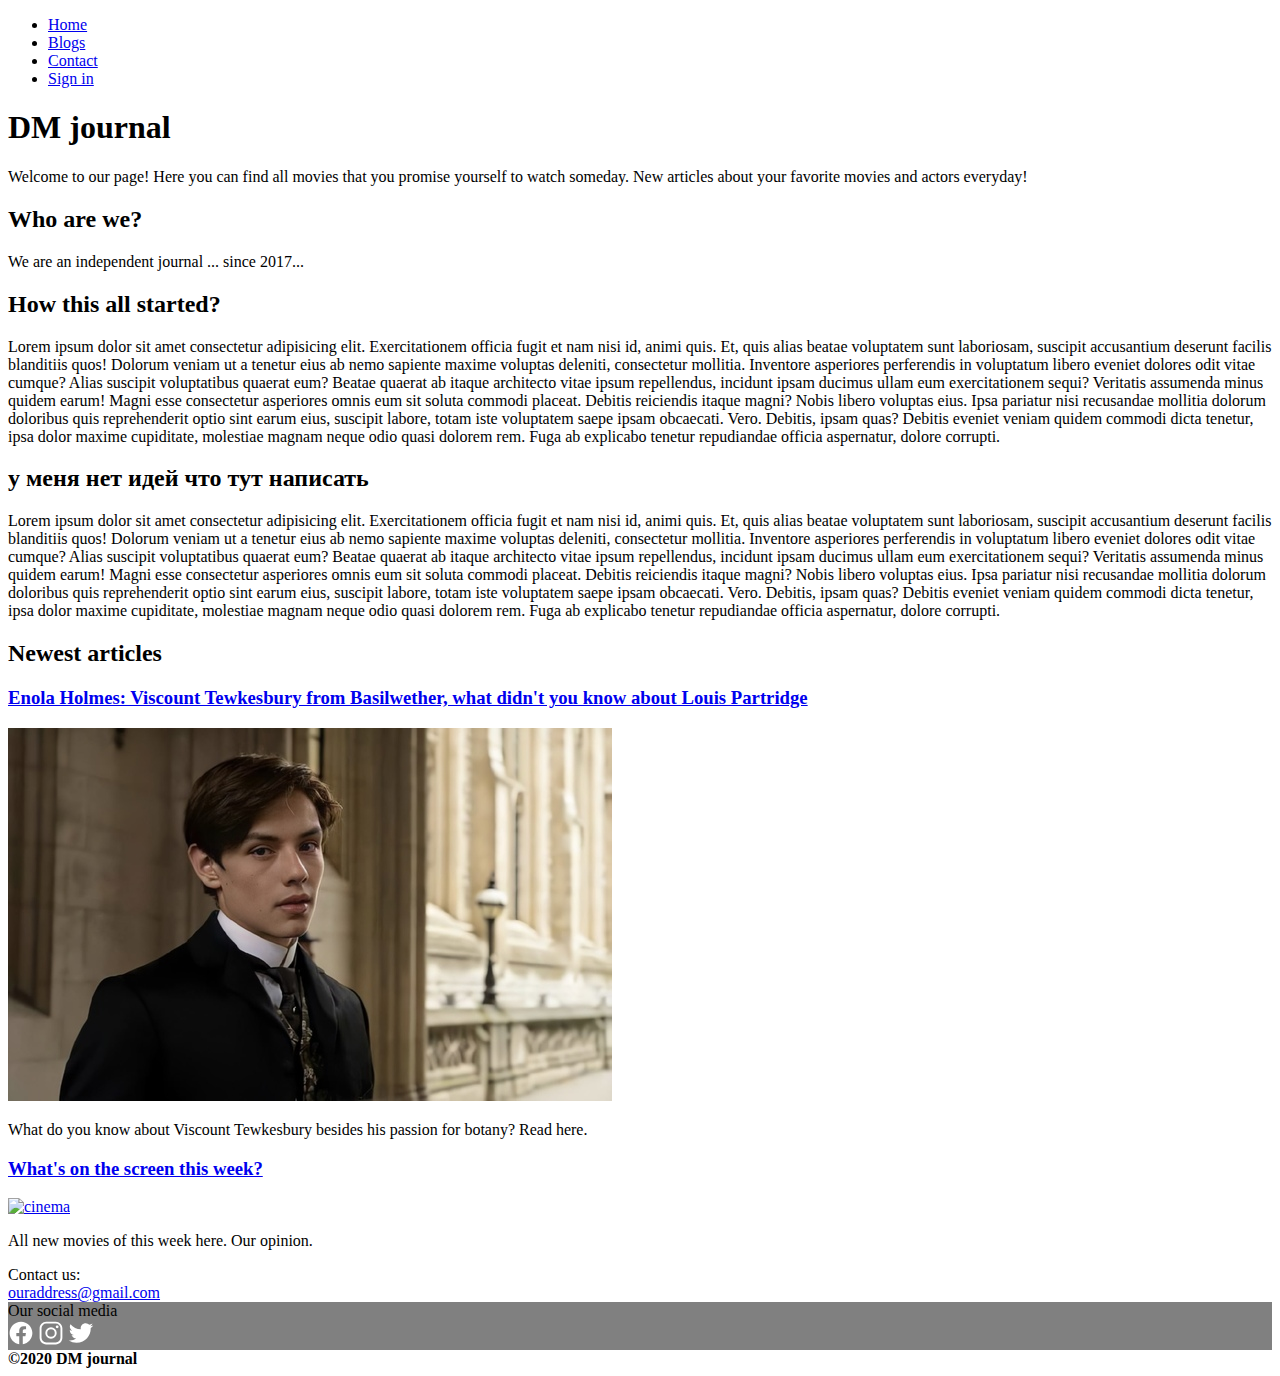
==== index.html @ 77015d45 "lab2" ====
<!DOCTYPE html>
<html lang="en">
<head>
  <meta charset="UTF-8">
  <meta name="viewport" content="width=device-width, initial-scale=1.0"> 
  <meta name="keywords" content="web page, index, HTML5, cinema, journal, online, film, blog, company, news">
  <meta name="description" content="DM journal is an online magazine that provides articles about cinematography worldwide. 
    New articles about films, actors, production and many other topics are added everyday"> 
  <link rel="stylesheet" href="/styles/style.css">
  <link rel="icon" type="image/png" sizes="32x32" href="/images/logo.svg">
  <title>Home</title>
</head>

<body>

  <nav>
    <ul>
        <li>
            <a href="index.html">Home</a>
        </li>
        <li>
            <a href="blogs.html">Blogs</a>
        </li>
        <li>
          <a href="#contact">Contact</a>
        </li>
        <li>
            <a href="sign_in.html">Sign in</a>
        </li>
    </ul>
  </nav>

  <div class="banner">
    <h1>DM journal</h1>
    <p>
      Welcome to our page! Here you can find all movies that you promise yourself to watch someday. New articles about your favorite movies and actors everyday!
    </p>
  </div>

  <article>
    <section>
      <h2>Who are we?</h2>
      <p>
        We are an independent journal ... since 2017...
      </p>
    </section>

    <section>
      <h2>How this all started?</h2>
      <p>
        Lorem ipsum dolor sit amet consectetur adipisicing elit. Exercitationem officia fugit et nam nisi id, animi quis. Et, quis alias beatae voluptatem sunt laboriosam, suscipit accusantium deserunt facilis blanditiis quos!
        Dolorum veniam ut a tenetur eius ab nemo sapiente maxime voluptas deleniti, consectetur mollitia. Inventore asperiores perferendis in voluptatum libero eveniet dolores odit vitae cumque? Alias suscipit voluptatibus quaerat eum?
        Beatae quaerat ab itaque architecto vitae ipsum repellendus, incidunt ipsam ducimus ullam eum exercitationem sequi? Veritatis assumenda minus quidem earum! Magni esse consectetur asperiores omnis eum sit soluta commodi placeat.
        Debitis reiciendis itaque magni? Nobis libero voluptas eius. Ipsa pariatur nisi recusandae mollitia dolorum doloribus quis reprehenderit optio sint earum eius, suscipit labore, totam iste voluptatem saepe ipsam obcaecati. Vero.
        Debitis, ipsam quas? Debitis eveniet veniam quidem commodi dicta tenetur, ipsa dolor maxime cupiditate, molestiae magnam neque odio quasi dolorem rem. Fuga ab explicabo tenetur repudiandae officia aspernatur, dolore corrupti.
      </p>
    </section>

    <section>
      <h2>у меня нет идей что тут написать</h2>
      <p>
        Lorem ipsum dolor sit amet consectetur adipisicing elit. Exercitationem officia fugit et nam nisi id, animi quis. Et, quis alias beatae voluptatem sunt laboriosam, suscipit accusantium deserunt facilis blanditiis quos!
        Dolorum veniam ut a tenetur eius ab nemo sapiente maxime voluptas deleniti, consectetur mollitia. Inventore asperiores perferendis in voluptatum libero eveniet dolores odit vitae cumque? Alias suscipit voluptatibus quaerat eum?
        Beatae quaerat ab itaque architecto vitae ipsum repellendus, incidunt ipsam ducimus ullam eum exercitationem sequi? Veritatis assumenda minus quidem earum! Magni esse consectetur asperiores omnis eum sit soluta commodi placeat.
        Debitis reiciendis itaque magni? Nobis libero voluptas eius. Ipsa pariatur nisi recusandae mollitia dolorum doloribus quis reprehenderit optio sint earum eius, suscipit labore, totam iste voluptatem saepe ipsam obcaecati. Vero.
        Debitis, ipsam quas? Debitis eveniet veniam quidem commodi dicta tenetur, ipsa dolor maxime cupiditate, molestiae magnam neque odio quasi dolorem rem. Fuga ab explicabo tenetur repudiandae officia aspernatur, dolore corrupti.
      </p>
    </section>
  </article>

  
  <div class="news">
    <h2>Newest articles</h2>

    <div class="blogpost">
      <a href="blogpost1.html">
        <h3>Enola Holmes: Viscount Tewkesbury from Basilwether, what didn't you know about Louis Partridge</h3>
      </a>
      <div class="blogpost-img">
        <a href="blogpost1.html"><img src="/images/post1.jpg" alt="Viscount Tewkesbury"></a>
      </div>
      <p>What do you know about Viscount Tewkesbury besides his passion for botany? Read here.</p>
    </div>
    <div class="blogpost">
      <a href="blogpost2.html">
        <h3>What's on the screen this week?</h3>
      </a>
      <div class="blogpost-img">
        <a href="blogpost2.html"><img width="730" src="/images/cinema.jpg" alt="cinema"></a>
      </div>
      <p>All new movies of this week here. Our opinion.</p>
    </div>   
  </section>

  

  <footer>
    <div class="footer-text" id="contact">Contact us:</div>
    <a href="mailto:margaryta.panska@gmail.com">ouraddress@gmail.com</a>

    <div class="social-media">
      <div class="footer-text">Our social media</div>
      <a href="https://www.facebook.com/"><img src="/images/logo-facebook.svg" alt="facebook"></a>
      <a href="https://www.instagram.com/"><img src="/images/logo-instagram.svg" alt="instagram"></a>
      <a href="https://www.twitter.com/"><img src="/images/logo-twitter.svg" alt="twitter"></a>
    </div>

    <div class="footer-text"><strong>&copy;2020 DM journal</strong></div>
  </footer> 
</body>
</html>
---- styles/style.css ----
footer .social-media {
  background-color: gray;
}

footer .social-media img {
  width: 26px;
}

aside {
  background: #a7dba4;
  padding: 10px;
  width: 150px;
  float: right;
}

article .article-text{
  margin-right: 200px;
}
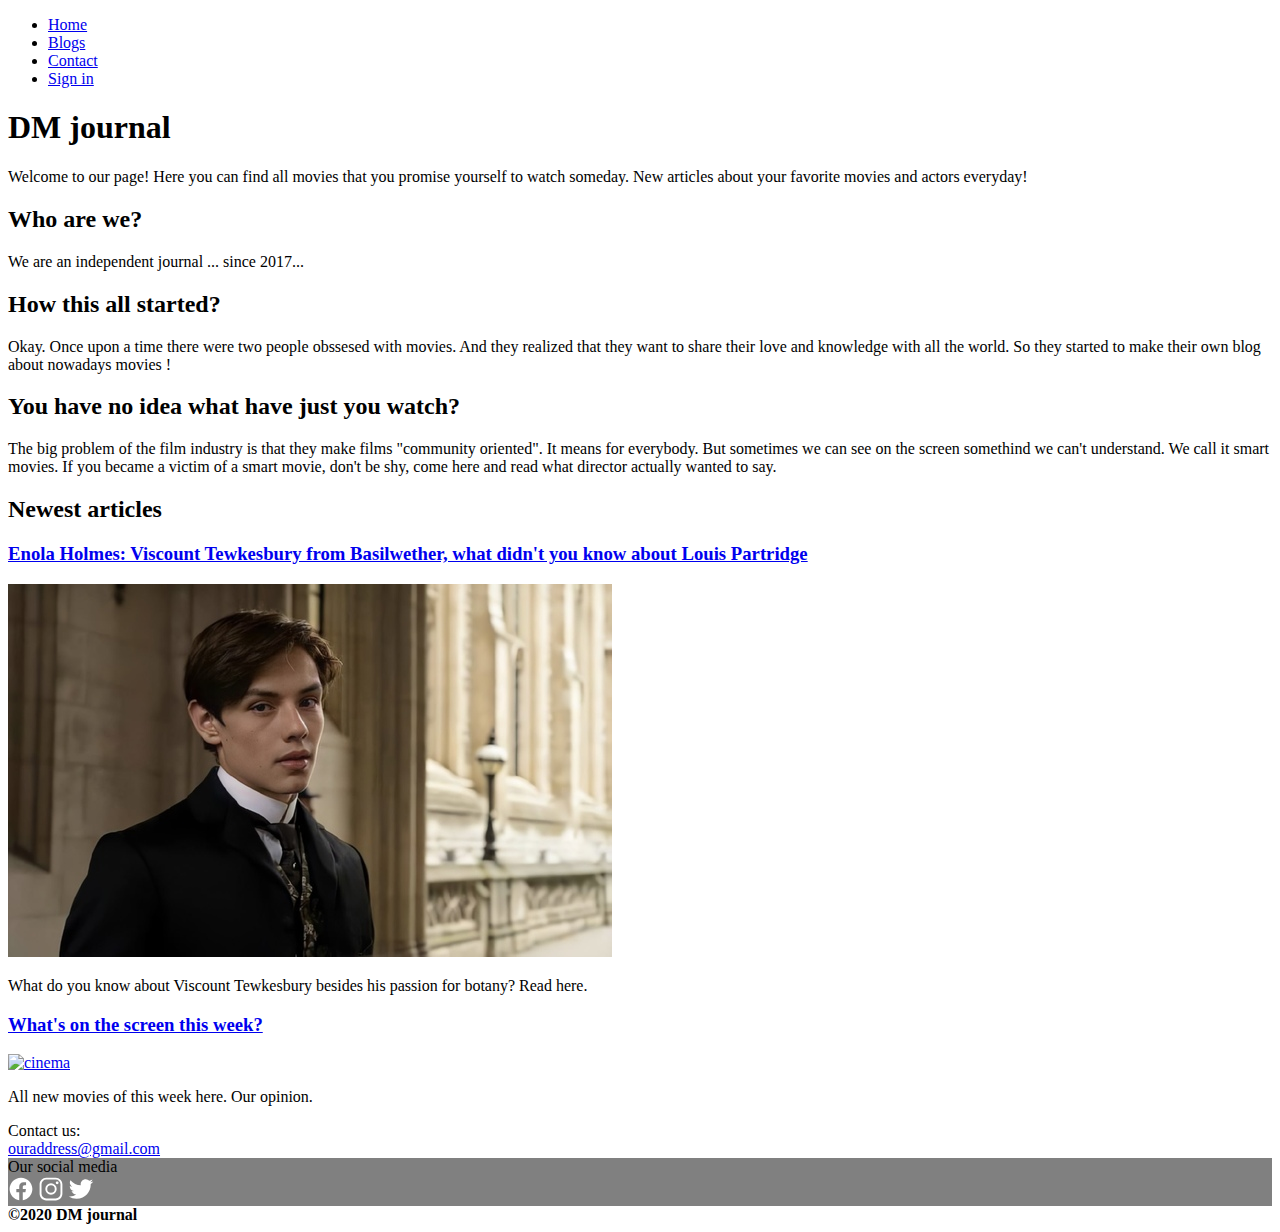
==== commit 9871638b: "Add files via upload" ====
--- a/index.html
+++ b/index.html
@@ -1,111 +1,106 @@
 <!DOCTYPE html>
 <html lang="en">
+
 <head>
-  <meta charset="UTF-8">
-  <meta name="viewport" content="width=device-width, initial-scale=1.0"> 
-  <meta name="keywords" content="web page, index, HTML5, cinema, journal, online, film, blog, company, news">
-  <meta name="description" content="DM journal is an online magazine that provides articles about cinematography worldwide. 
-    New articles about films, actors, production and many other topics are added everyday"> 
-  <link rel="stylesheet" href="/styles/style.css">
-  <link rel="icon" type="image/png" sizes="32x32" href="/images/logo.svg">
-  <title>Home</title>
+    <meta charset="UTF-8">
+    <meta name="viewport" content="width=device-width, initial-scale=1.0">
+    <meta name="keywords" content="web page, index, HTML5, cinema, journal, online, film, blog, company, news">
+    <meta name="description" content="DM journal is an online magazine that provides articles about cinematography worldwide. 
+    New articles about films, actors, production and many other topics are added everyday">
+    <link rel="stylesheet" href="/styles/style.css">
+    <link rel="icon" type="image/png" sizes="32x32" href="/images/logo.svg">
+    <title>Home</title>
 </head>
 
 <body>
 
-  <nav>
-    <ul>
-        <li>
-            <a href="index.html">Home</a>
-        </li>
-        <li>
-            <a href="blogs.html">Blogs</a>
-        </li>
-        <li>
-          <a href="#contact">Contact</a>
-        </li>
-        <li>
-            <a href="sign_in.html">Sign in</a>
-        </li>
-    </ul>
-  </nav>
+    <nav>
+        <ul>
+            <li>
+                <a href="index.html">Home</a>
+            </li>
+            <li>
+                <a href="blogs.html">Blogs</a>
+            </li>
+            <li>
+                <a href="#contact">Contact</a>
+            </li>
+            <li>
+                <a href="sign_in.html">Sign in</a>
+            </li>
+        </ul>
+    </nav>
 
-  <div class="banner">
-    <h1>DM journal</h1>
-    <p>
-      Welcome to our page! Here you can find all movies that you promise yourself to watch someday. New articles about your favorite movies and actors everyday!
-    </p>
-  </div>
-
-  <article>
-    <section>
-      <h2>Who are we?</h2>
-      <p>
-        We are an independent journal ... since 2017...
-      </p>
-    </section>
-
-    <section>
-      <h2>How this all started?</h2>
-      <p>
-        Lorem ipsum dolor sit amet consectetur adipisicing elit. Exercitationem officia fugit et nam nisi id, animi quis. Et, quis alias beatae voluptatem sunt laboriosam, suscipit accusantium deserunt facilis blanditiis quos!
-        Dolorum veniam ut a tenetur eius ab nemo sapiente maxime voluptas deleniti, consectetur mollitia. Inventore asperiores perferendis in voluptatum libero eveniet dolores odit vitae cumque? Alias suscipit voluptatibus quaerat eum?
-        Beatae quaerat ab itaque architecto vitae ipsum repellendus, incidunt ipsam ducimus ullam eum exercitationem sequi? Veritatis assumenda minus quidem earum! Magni esse consectetur asperiores omnis eum sit soluta commodi placeat.
-        Debitis reiciendis itaque magni? Nobis libero voluptas eius. Ipsa pariatur nisi recusandae mollitia dolorum doloribus quis reprehenderit optio sint earum eius, suscipit labore, totam iste voluptatem saepe ipsam obcaecati. Vero.
-        Debitis, ipsam quas? Debitis eveniet veniam quidem commodi dicta tenetur, ipsa dolor maxime cupiditate, molestiae magnam neque odio quasi dolorem rem. Fuga ab explicabo tenetur repudiandae officia aspernatur, dolore corrupti.
-      </p>
-    </section>
-
-    <section>
-      <h2>у меня нет идей что тут написать</h2>
-      <p>
-        Lorem ipsum dolor sit amet consectetur adipisicing elit. Exercitationem officia fugit et nam nisi id, animi quis. Et, quis alias beatae voluptatem sunt laboriosam, suscipit accusantium deserunt facilis blanditiis quos!
-        Dolorum veniam ut a tenetur eius ab nemo sapiente maxime voluptas deleniti, consectetur mollitia. Inventore asperiores perferendis in voluptatum libero eveniet dolores odit vitae cumque? Alias suscipit voluptatibus quaerat eum?
-        Beatae quaerat ab itaque architecto vitae ipsum repellendus, incidunt ipsam ducimus ullam eum exercitationem sequi? Veritatis assumenda minus quidem earum! Magni esse consectetur asperiores omnis eum sit soluta commodi placeat.
-        Debitis reiciendis itaque magni? Nobis libero voluptas eius. Ipsa pariatur nisi recusandae mollitia dolorum doloribus quis reprehenderit optio sint earum eius, suscipit labore, totam iste voluptatem saepe ipsam obcaecati. Vero.
-        Debitis, ipsam quas? Debitis eveniet veniam quidem commodi dicta tenetur, ipsa dolor maxime cupiditate, molestiae magnam neque odio quasi dolorem rem. Fuga ab explicabo tenetur repudiandae officia aspernatur, dolore corrupti.
-      </p>
-    </section>
-  </article>
-
-  
-  <div class="news">
-    <h2>Newest articles</h2>
-
-    <div class="blogpost">
-      <a href="blogpost1.html">
-        <h3>Enola Holmes: Viscount Tewkesbury from Basilwether, what didn't you know about Louis Partridge</h3>
-      </a>
-      <div class="blogpost-img">
-        <a href="blogpost1.html"><img src="/images/post1.jpg" alt="Viscount Tewkesbury"></a>
-      </div>
-      <p>What do you know about Viscount Tewkesbury besides his passion for botany? Read here.</p>
-    </div>
-    <div class="blogpost">
-      <a href="blogpost2.html">
-        <h3>What's on the screen this week?</h3>
-      </a>
-      <div class="blogpost-img">
-        <a href="blogpost2.html"><img width="730" src="/images/cinema.jpg" alt="cinema"></a>
-      </div>
-      <p>All new movies of this week here. Our opinion.</p>
-    </div>   
-  </section>
-
-  
-
-  <footer>
-    <div class="footer-text" id="contact">Contact us:</div>
-    <a href="mailto:margaryta.panska@gmail.com">ouraddress@gmail.com</a>
-
-    <div class="social-media">
-      <div class="footer-text">Our social media</div>
-      <a href="https://www.facebook.com/"><img src="/images/logo-facebook.svg" alt="facebook"></a>
-      <a href="https://www.instagram.com/"><img src="/images/logo-instagram.svg" alt="instagram"></a>
-      <a href="https://www.twitter.com/"><img src="/images/logo-twitter.svg" alt="twitter"></a>
+    <div class="banner">
+        <h1>DM journal</h1>
+        <p>
+            Welcome to our page! Here you can find all movies that you promise yourself to watch someday. New articles about your favorite movies and actors everyday!
+        </p>
     </div>
 
-    <div class="footer-text"><strong>&copy;2020 DM journal</strong></div>
-  </footer> 
+    <article>
+        <section>
+            <h2>Who are we?</h2>
+            <p>
+                We are an independent journal ... since 2017...
+            </p>
+        </section>
+
+        <section>
+            <h2>How this all started?</h2>
+            <p>
+                Okay. Once upon a time there were two people obssesed with movies. And they realized that they want to share their love and knowledge with all the world. So they started to make their own blog about nowadays movies !
+            </p>
+        </section>
+
+        <section>
+            <h2>You have no idea what have just you watch? </h2>
+            <p>
+                The big problem of the film industry is that they make films "community oriented". It means for everybody. But sometimes we can see on the screen somethind we can't understand. We call it smart movies. If you became a victim of a smart movie, don't be
+                shy, come here and read what director actually wanted to say.
+            </p>
+        </section>
+    </article>
+
+
+    <div class="news">
+        <h2>Newest articles</h2>
+
+        <div class="blogpost">
+            <a href="blogpost1.html">
+                <h3>Enola Holmes: Viscount Tewkesbury from Basilwether, what didn't you know about Louis Partridge</h3>
+            </a>
+            <div class="blogpost-img">
+                <a href="blogpost1.html"><img src="/images/post1.jpg" alt="Viscount Tewkesbury"></a>
+            </div>
+            <p>What do you know about Viscount Tewkesbury besides his passion for botany? Read here.</p>
+        </div>
+        <div class="blogpost">
+            <a href="blogpost2.html">
+                <h3>What's on the screen this week?</h3>
+            </a>
+            <div class="blogpost-img">
+                <a href="blogpost2.html"><img width="730" src="/images/cinema.jpg" alt="cinema"></a>
+            </div>
+            <p>All new movies of this week here. Our opinion.</p>
+        </div>
+        </section>
+
+
+
+        <footer>
+            <div class="footer-text" id="contact">Contact us:</div>
+            <a href="mailto:margaryta.panska@gmail.com">ouraddress@gmail.com</a>
+
+            <div class="social-media">
+                <div class="footer-text">Our social media</div>
+                <a href="https://www.facebook.com/"><img src="/images/logo-facebook.svg" alt="facebook"></a>
+                <a href="https://www.instagram.com/"><img src="/images/logo-instagram.svg" alt="instagram"></a>
+                <a href="https://www.twitter.com/"><img src="/images/logo-twitter.svg" alt="twitter"></a>
+            </div>
+
+            <div class="footer-text"><strong>&copy;2020 DM journal</strong></div>
+        </footer>
 </body>
+
 </html>--- a/styles/style.css
+++ b/styles/style.css
@@ -5,14 +5,3 @@
 footer .social-media img {
   width: 26px;
 }
-
-aside {
-  background: #a7dba4;
-  padding: 10px;
-  width: 150px;
-  float: right;
-}
-
-article .article-text{
-  margin-right: 200px;
-}
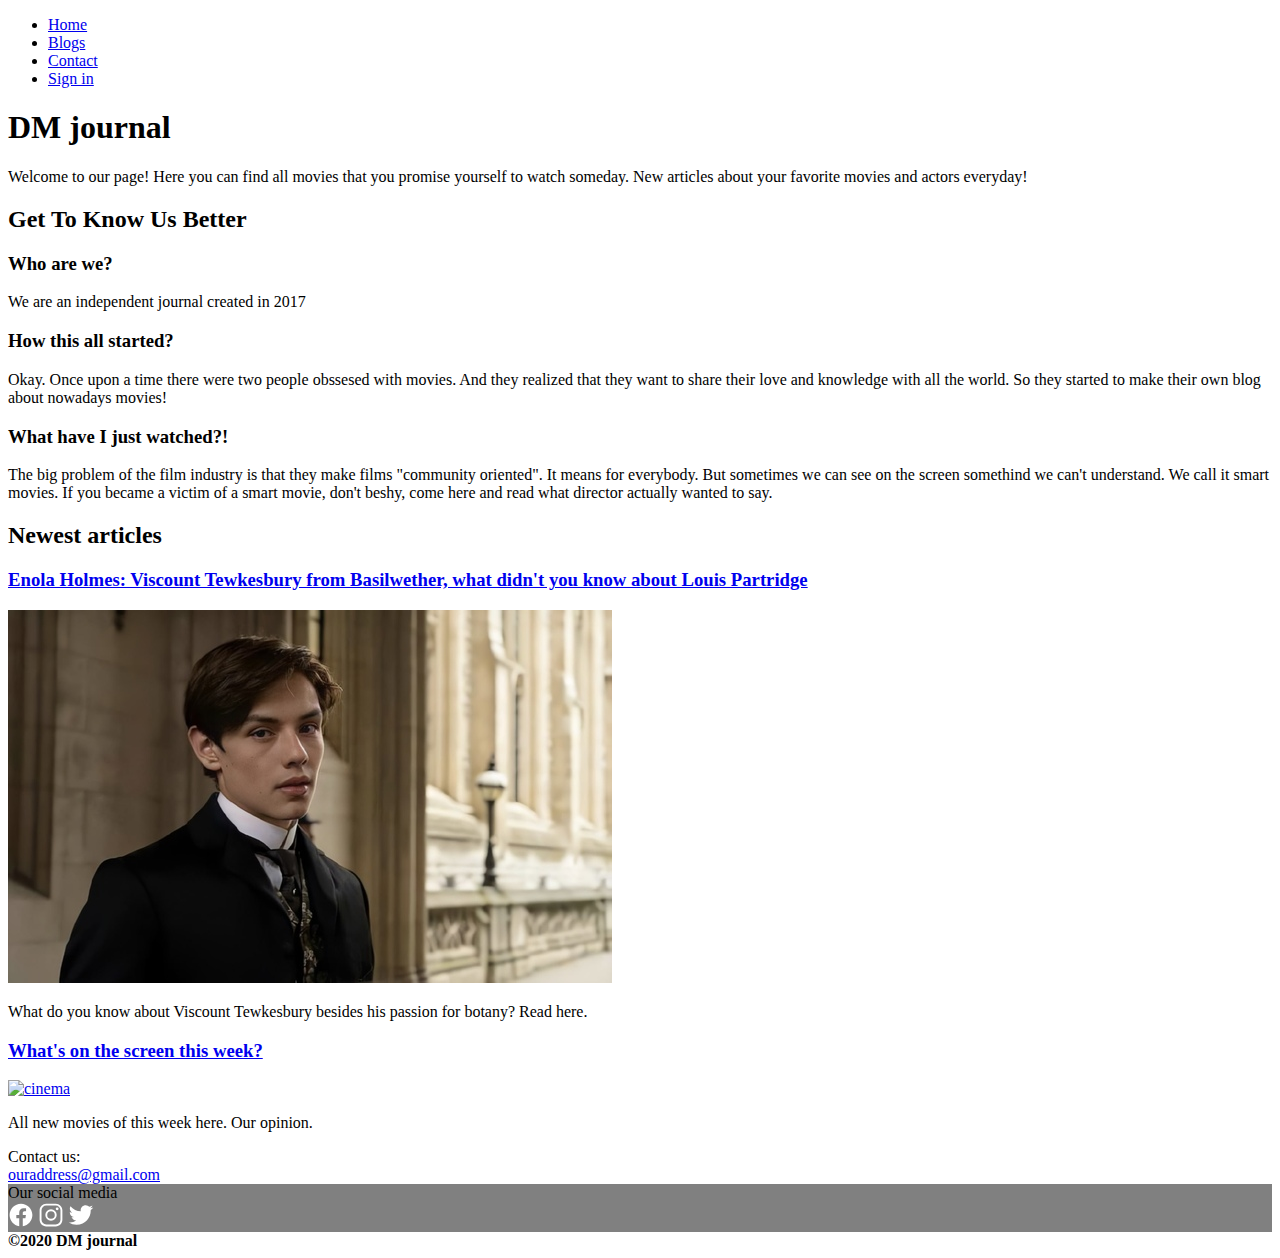
==== commit f0eb0680: "bug fixes validator" ====
--- a/index.html
+++ b/index.html
@@ -1,106 +1,106 @@
 <!DOCTYPE html>
 <html lang="en">
-
 <head>
-    <meta charset="UTF-8">
-    <meta name="viewport" content="width=device-width, initial-scale=1.0">
-    <meta name="keywords" content="web page, index, HTML5, cinema, journal, online, film, blog, company, news">
-    <meta name="description" content="DM journal is an online magazine that provides articles about cinematography worldwide. 
-    New articles about films, actors, production and many other topics are added everyday">
-    <link rel="stylesheet" href="/styles/style.css">
-    <link rel="icon" type="image/png" sizes="32x32" href="/images/logo.svg">
-    <title>Home</title>
+  <meta charset="UTF-8">
+  <meta name="viewport" content="width=device-width, initial-scale=1.0"> 
+  <meta name="keywords" content="web page, index, HTML5, cinema, journal, online, film, blog, company, news">
+  <meta name="description" content="DM journal is an online magazine that provides articles about cinematography worldwide. 
+    New articles about films, actors, production and many other topics are added everyday"> 
+  <link rel="stylesheet" href="/styles/style.css">
+  <link rel="icon" type="image/png" sizes="32x32" href="/images/logo.svg">
+  <title>Home</title>
 </head>
 
 <body>
 
-    <nav>
-        <ul>
-            <li>
-                <a href="index.html">Home</a>
-            </li>
-            <li>
-                <a href="blogs.html">Blogs</a>
-            </li>
-            <li>
-                <a href="#contact">Contact</a>
-            </li>
-            <li>
-                <a href="sign_in.html">Sign in</a>
-            </li>
-        </ul>
-    </nav>
+  <nav>
+    <ul>
+        <li>
+            <a href="index.html">Home</a>
+        </li>
+        <li>
+            <a href="blogs.html">Blogs</a>
+        </li>
+        <li>
+          <a href="#contact">Contact</a>
+        </li>
+        <li>
+            <a href="sign_in.html">Sign in</a>
+        </li>
+    </ul>
+  </nav>
 
-    <div class="banner">
-        <h1>DM journal</h1>
-        <p>
-            Welcome to our page! Here you can find all movies that you promise yourself to watch someday. New articles about your favorite movies and actors everyday!
-        </p>
+  <div class="banner">
+    <h1>DM journal</h1>
+    <p>
+      Welcome to our page! Here you can find all movies that you promise yourself to watch someday. New articles about your favorite movies and actors everyday!
+    </p>
+  </div>
+
+  <article>
+    <h2>Get To Know Us Better</h2>
+    <section>
+      <h3>Who are we?</h3>
+      <p>
+        We are an independent journal created in 2017
+      </p>
+    </section>
+
+    <section>
+      <h3>How this all started?</h3>
+      <p>
+        Okay. Once upon a time there were two people obssesed with movies. 
+        And they realized that they want to share their love and knowledge with all the world. 
+        So they started to make their own blog about nowadays movies!
+      </p>
+    </section>
+
+    <section>
+      <h3>What have I just watched?!</h3>
+      <p>
+        The big problem of the film industry is that they make films "community oriented". It means for everybody. 
+        But sometimes we can see on the screen somethind we can't understand. We call it smart movies. 
+        If you became a victim of a smart movie, don't beshy, come here and read what director actually wanted to say.
+      </p>
+    </section>
+
+  </article>
+
+  
+  <div class="news">
+    <h2>Newest articles</h2>
+    <div class="blogpost">
+      <a href="blogpost1.html">
+        <h3>Enola Holmes: Viscount Tewkesbury from Basilwether, what didn't you know about Louis Partridge</h3>
+      </a>
+      <div class="blogpost-img">
+        <a href="blogpost1.html"><img src="/images/post1.jpg" alt="Viscount Tewkesbury"></a>
+      </div>
+      <p>What do you know about Viscount Tewkesbury besides his passion for botany? Read here.</p>
+    </div>
+    <div class="blogpost">
+      <a href="blogpost2.html">
+        <h3>What's on the screen this week?</h3>
+      </a>
+      <div class="blogpost-img">
+        <a href="blogpost2.html"><img width="730" src="/images/cinema.jpg" alt="cinema"></a>
+      </div>
+      <p>All new movies of this week here. Our opinion.</p>
+    </div> 
+  </div> 
+
+  <footer>
+    <div class="footer-text" id="contact">Contact us:</div>
+    <a href="mailto:margaryta.panska@gmail.com">ouraddress@gmail.com</a>
+
+    <div class="social-media">
+      <div class="footer-text">Our social media</div>
+      <a href="https://www.facebook.com/"><img src="/images/logo-facebook.svg" alt="facebook"></a>
+      <a href="https://www.instagram.com/"><img src="/images/logo-instagram.svg" alt="instagram"></a>
+      <a href="https://www.twitter.com/"><img src="/images/logo-twitter.svg" alt="twitter"></a>
     </div>
 
-    <article>
-        <section>
-            <h2>Who are we?</h2>
-            <p>
-                We are an independent journal ... since 2017...
-            </p>
-        </section>
-
-        <section>
-            <h2>How this all started?</h2>
-            <p>
-                Okay. Once upon a time there were two people obssesed with movies. And they realized that they want to share their love and knowledge with all the world. So they started to make their own blog about nowadays movies !
-            </p>
-        </section>
-
-        <section>
-            <h2>You have no idea what have just you watch? </h2>
-            <p>
-                The big problem of the film industry is that they make films "community oriented". It means for everybody. But sometimes we can see on the screen somethind we can't understand. We call it smart movies. If you became a victim of a smart movie, don't be
-                shy, come here and read what director actually wanted to say.
-            </p>
-        </section>
-    </article>
-
-
-    <div class="news">
-        <h2>Newest articles</h2>
-
-        <div class="blogpost">
-            <a href="blogpost1.html">
-                <h3>Enola Holmes: Viscount Tewkesbury from Basilwether, what didn't you know about Louis Partridge</h3>
-            </a>
-            <div class="blogpost-img">
-                <a href="blogpost1.html"><img src="/images/post1.jpg" alt="Viscount Tewkesbury"></a>
-            </div>
-            <p>What do you know about Viscount Tewkesbury besides his passion for botany? Read here.</p>
-        </div>
-        <div class="blogpost">
-            <a href="blogpost2.html">
-                <h3>What's on the screen this week?</h3>
-            </a>
-            <div class="blogpost-img">
-                <a href="blogpost2.html"><img width="730" src="/images/cinema.jpg" alt="cinema"></a>
-            </div>
-            <p>All new movies of this week here. Our opinion.</p>
-        </div>
-        </section>
-
-
-
-        <footer>
-            <div class="footer-text" id="contact">Contact us:</div>
-            <a href="mailto:margaryta.panska@gmail.com">ouraddress@gmail.com</a>
-
-            <div class="social-media">
-                <div class="footer-text">Our social media</div>
-                <a href="https://www.facebook.com/"><img src="/images/logo-facebook.svg" alt="facebook"></a>
-                <a href="https://www.instagram.com/"><img src="/images/logo-instagram.svg" alt="instagram"></a>
-                <a href="https://www.twitter.com/"><img src="/images/logo-twitter.svg" alt="twitter"></a>
-            </div>
-
-            <div class="footer-text"><strong>&copy;2020 DM journal</strong></div>
-        </footer>
+    <div class="footer-text"><strong>&copy;2020 DM journal</strong></div>
+  </footer> 
 </body>
-
 </html>--- a/styles/style.css
+++ b/styles/style.css
@@ -5,3 +5,18 @@
 footer .social-media img {
   width: 26px;
 }
+
+table, th, td{
+  border: 1px solid black;
+}
+
+aside {
+  background: #a7dba4;
+  padding: 10px;
+  width: 250px;
+  float: right;
+}
+
+article .article-text{
+  margin-right: 200px;
+}
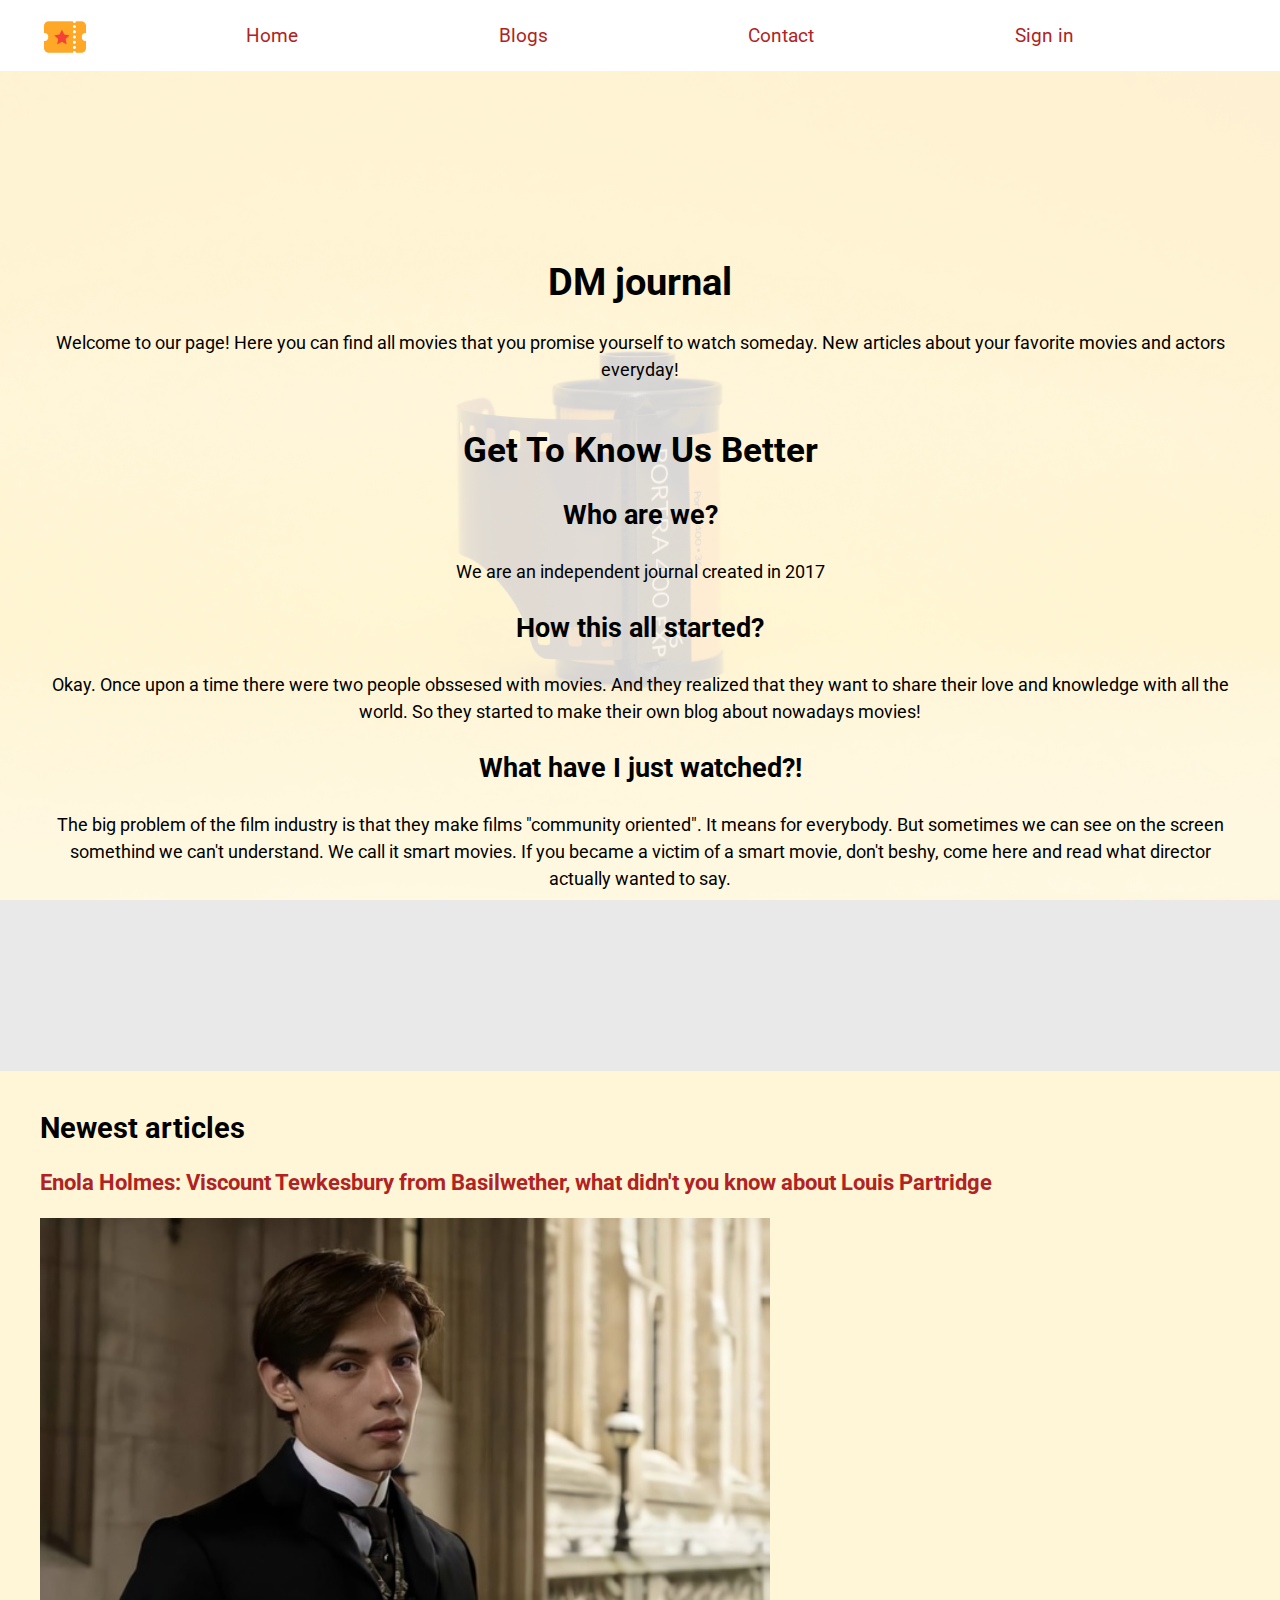
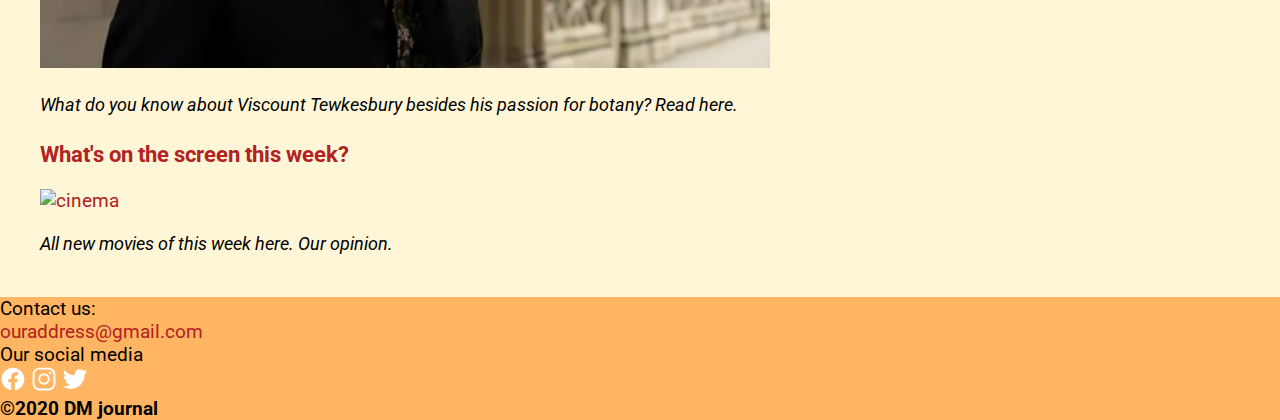
==== commit 6f32d1d2: "added styles" ====
--- a/index.html
+++ b/index.html
@@ -7,11 +7,14 @@
   <meta name="description" content="DM journal is an online magazine that provides articles about cinematography worldwide. 
     New articles about films, actors, production and many other topics are added everyday"> 
   <link rel="stylesheet" href="/styles/style.css">
+  <link href="https://fonts.googleapis.com/css2?family=Roboto:wght@300;400;700&display=swap" rel="stylesheet">
   <link rel="icon" type="image/png" sizes="32x32" href="/images/logo.svg">
   <title>Home</title>
 </head>
 
 <body>
+
+  <img class="logo-home" src="/images/logo-home.png" alt="home page logo">
 
   <nav>
     <ul>
@@ -31,43 +34,48 @@
   </nav>
 
   <div class="banner">
-    <h1>DM journal</h1>
-    <p>
-      Welcome to our page! Here you can find all movies that you promise yourself to watch someday. New articles about your favorite movies and actors everyday!
-    </p>
+
+    <div class="banner__head">
+      <h1>DM journal</h1>
+      <p>
+       Welcome to our page! Here you can find all movies that you promise yourself to watch someday. New articles about your favorite movies and actors everyday!
+      </p>
+    </div>
+    
+    <div class="banner__article">
+      <article>
+        <h2>Get To Know Us Better</h2>
+        
+        <section>
+          <h3>Who are we?</h3>
+          <p>
+            We are an independent journal created in 2017
+          </p>
+        </section>
+  
+        <section>
+          <h3>How this all started?</h3>
+          <p>
+            Okay. Once upon a time there were two people obssesed with movies. 
+            And they realized that they want to share their love and knowledge with all the world. 
+            So they started to make their own blog about nowadays movies!
+          </p>
+        </section>
+    
+        <section>
+          <h3>What have I just watched?!</h3>
+          <p>
+            The big problem of the film industry is that they make films "community oriented". It means for everybody. 
+            But sometimes we can see on the screen somethind we can't understand. We call it smart movies. 
+            If you became a victim of a smart movie, don't beshy, come here and read what director actually wanted to say.
+          </p>
+        </section>
+      </article>
+    </div>
   </div>
 
-  <article>
-    <h2>Get To Know Us Better</h2>
-    <section>
-      <h3>Who are we?</h3>
-      <p>
-        We are an independent journal created in 2017
-      </p>
-    </section>
-
-    <section>
-      <h3>How this all started?</h3>
-      <p>
-        Okay. Once upon a time there were two people obssesed with movies. 
-        And they realized that they want to share their love and knowledge with all the world. 
-        So they started to make their own blog about nowadays movies!
-      </p>
-    </section>
-
-    <section>
-      <h3>What have I just watched?!</h3>
-      <p>
-        The big problem of the film industry is that they make films "community oriented". It means for everybody. 
-        But sometimes we can see on the screen somethind we can't understand. We call it smart movies. 
-        If you became a victim of a smart movie, don't beshy, come here and read what director actually wanted to say.
-      </p>
-    </section>
-
-  </article>
-
   
-  <div class="news">
+  <main>
     <h2>Newest articles</h2>
     <div class="blogpost">
       <a href="blogpost1.html">
@@ -78,16 +86,18 @@
       </div>
       <p>What do you know about Viscount Tewkesbury besides his passion for botany? Read here.</p>
     </div>
+
     <div class="blogpost">
       <a href="blogpost2.html">
         <h3>What's on the screen this week?</h3>
       </a>
       <div class="blogpost-img">
-        <a href="blogpost2.html"><img width="730" src="/images/cinema.jpg" alt="cinema"></a>
+        <a href="blogpost2.html"><img src="/images/cinema.jpg" alt="cinema"></a>
       </div>
       <p>All new movies of this week here. Our opinion.</p>
     </div> 
-  </div> 
+  </main> 
+
 
   <footer>
     <div class="footer-text" id="contact">Contact us:</div>
@@ -102,5 +112,6 @@
 
     <div class="footer-text"><strong>&copy;2020 DM journal</strong></div>
   </footer> 
+
 </body>
 </html>--- a/styles/style.css
+++ b/styles/style.css
@@ -1,22 +1,134 @@
-footer .social-media {
-  background-color: gray;
+body {
+  font-family: 'Roboto', sans-serif;
+  font-size: 1.2em;
+  margin: 0;
+  background-color: #fff6d7;
+}
+
+p {
+  font-size: 18px;
+  line-height: 1.5em;
+}
+
+a {
+  text-decoration: none;
+  color: firebrick;
+}
+
+a :visited {
+  color: sandybrown;
+}
+
+a :hover {
+  color: #ffb561;
+  transition: 0.4s ease-in-out;
+}
+
+table, th, td {
+  border-width: 2px;
+  border-color: firebrick;
+  border-style: double;
+}
+
+main {
+  margin: 40px;
+}
+
+.blogpost .blogpost-img img {
+  width: 730px;
+}
+
+.blogpost p {
+  font-style: italic;
+}
+
+footer {
+  background-color: #ffb561;
 }
 
 footer .social-media img {
   width: 26px;
 }
 
-table, th, td{
-  border: 1px solid black;
+nav {
+  background-color: white;
+  padding: 6px;
+  font-size: 14pt;
 }
 
-aside {
-  background: #a7dba4;
-  padding: 10px;
-  width: 250px;
-  float: right;
+nav ul {
+  display: flex;
+  list-style: none;
+  justify-content: space-evenly;
 }
 
-article .article-text{
-  margin-right: 200px;
+.logo-home {
+  width: 50px;
+  position: absolute;
+  left: 40px;
+  top: 12px;
 }
+
+.banner {
+  height: 100vh;
+  display: flex;
+  align-items: center;
+  justify-content: center;
+  flex-direction: column;
+  background: #e9e9e9 url("/images/banner.jpg");
+  background-size: cover;
+  background-attachment: fixed;
+  background-position: center;
+  background-blend-mode: overlay;
+  padding: 50px;
+}
+
+.banner__head {
+  text-align: center;
+}
+
+.banner__article {
+  text-align: center;
+}
+
+.banner__article article {
+  font-size: 120%;
+}
+
+#sign-in-body {
+  background-image: url("/images/signin.jpg");
+  background-size: cover;
+  background-repeat: no-repeat;
+}
+
+#sign-in-body #sign-in-form {
+  display: flex;
+  flex-direction: column;
+  align-items: center;
+  background-color: whitesmoke;
+  border-radius: 6px;
+  padding: 40px;
+  margin: 15%;
+}
+
+#sign-in-body #sign-in-form :not(:last-child) {
+  margin-bottom: 10px;
+}
+
+#sign-in-body #sign-in-form .sign-in {
+  display: flex;
+  flex-direction: column;
+  align-items: center;
+}
+
+#sign-in-body #sign-in-form .sign-in .signin-btn {
+  padding: 5px 10px;
+  font-weight: 600;
+}
+
+#sign-in-body #sign-in-form .sign-in .form-field {
+  width: 180%;
+  height: 40px;
+  font-weight: 600;
+}
+/*# sourceMappingURL=style.css.map */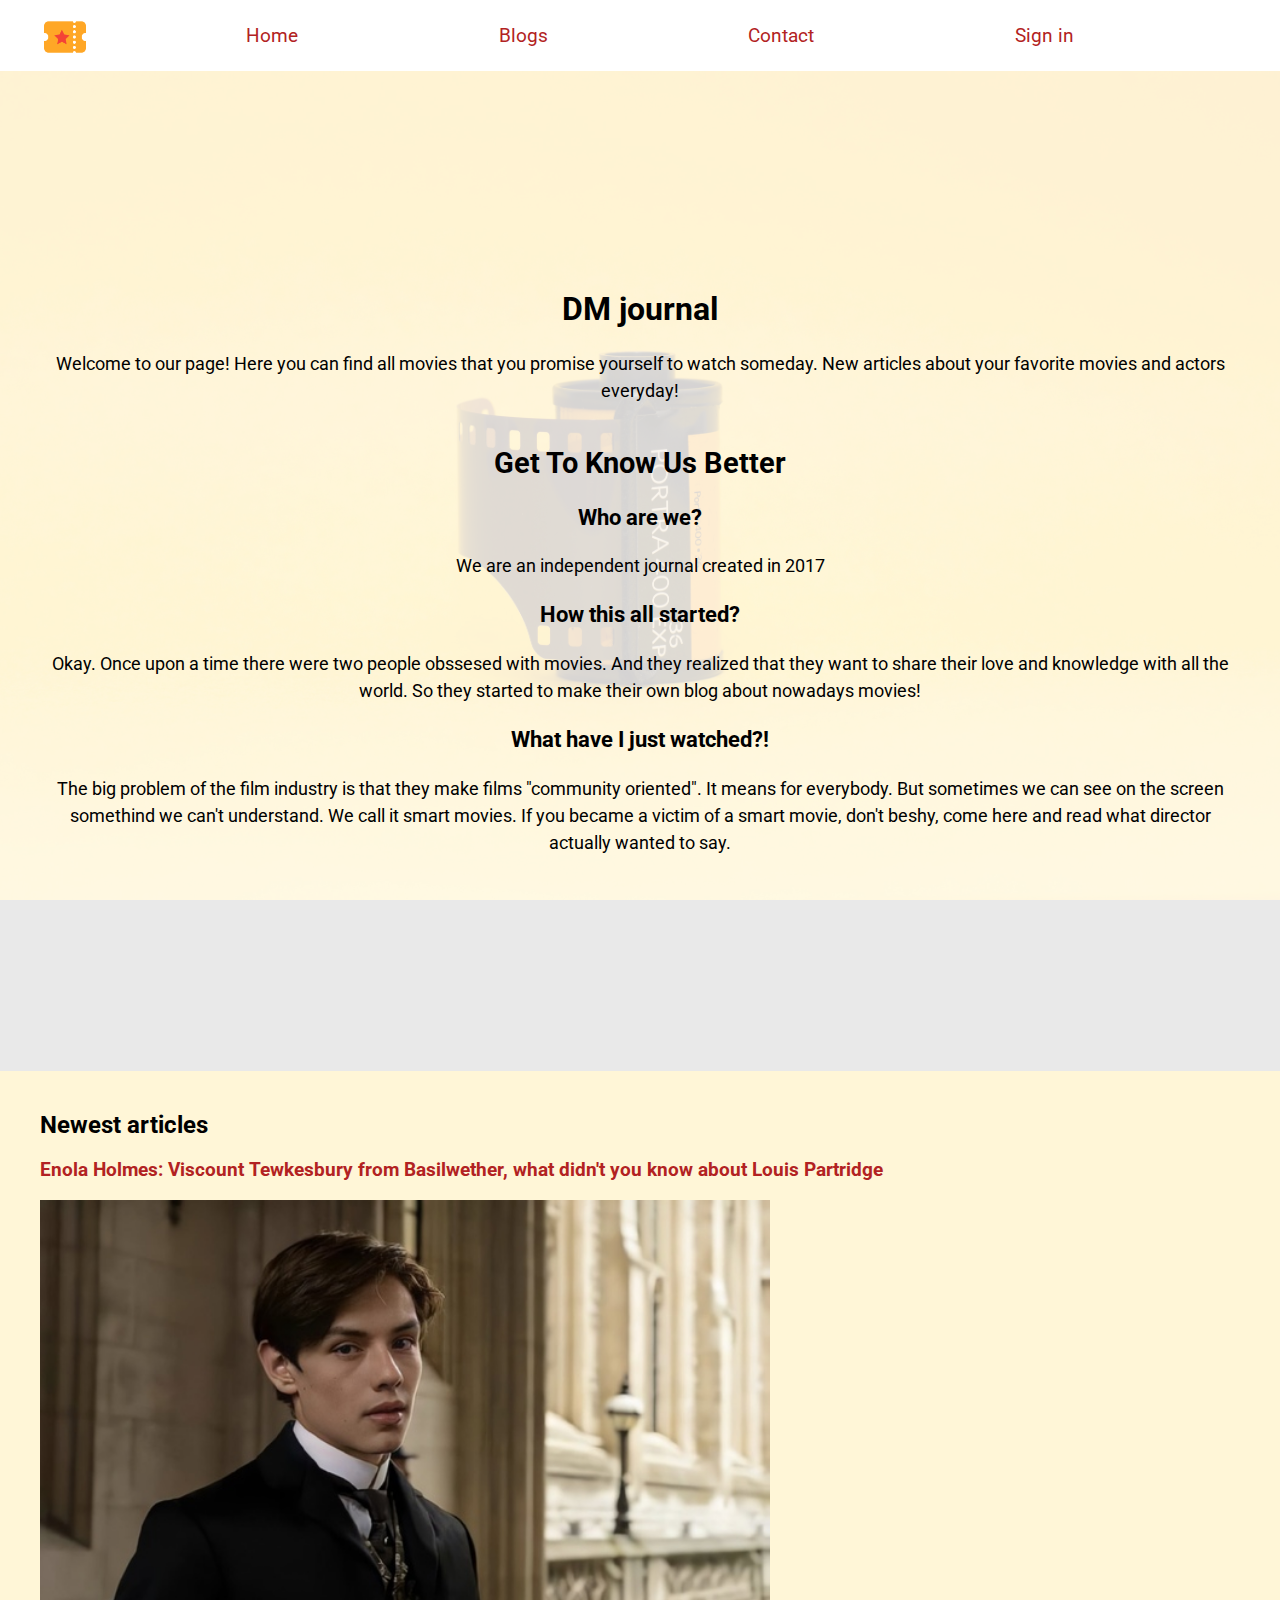
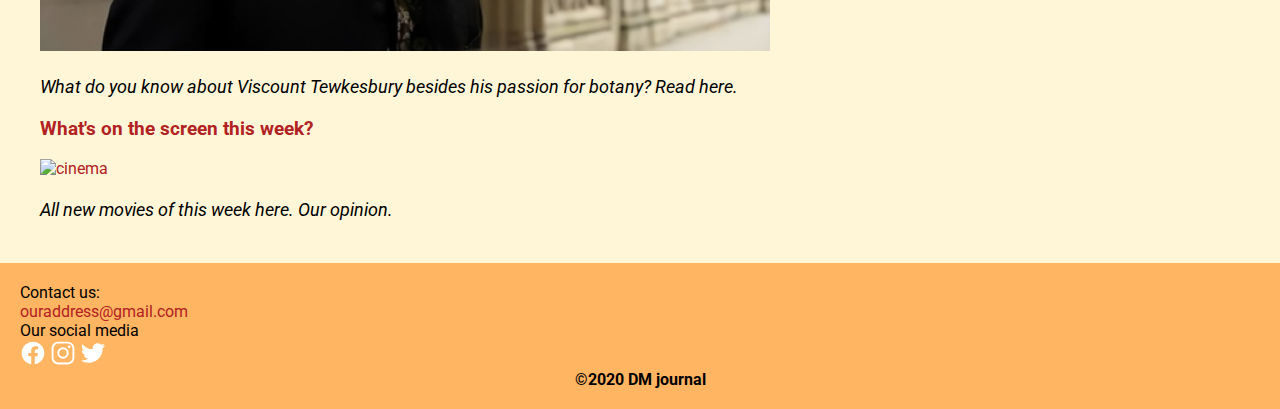
==== commit c7c4806f: "complete lab3" ====
--- a/index.html
+++ b/index.html
@@ -110,7 +110,7 @@
       <a href="https://www.twitter.com/"><img src="/images/logo-twitter.svg" alt="twitter"></a>
     </div>
 
-    <div class="footer-text"><strong>&copy;2020 DM journal</strong></div>
+    <div id="copyright" class="footer-text"><strong>&copy;2020 DM journal</strong></div>
   </footer> 
 
 </body>
--- a/styles/style.css
+++ b/styles/style.css
@@ -1,6 +1,6 @@
 body {
   font-family: 'Roboto', sans-serif;
-  font-size: 1.2em;
+  font-size: 1em;
   margin: 0;
   background-color: #fff6d7;
 }
@@ -15,19 +15,68 @@
   color: firebrick;
 }
 
-a :visited {
-  color: sandybrown;
-}
-
-a :hover {
-  color: #ffb561;
+a:link {
+  color: firebrick;
+}
+
+a:hover {
+  color: #ee9750;
   transition: 0.4s ease-in-out;
 }
 
-table, th, td {
+a:active {
+  text-decoration: underline;
+}
+
+button {
+  font-weight: 600;
+  border-radius: 6px;
+  padding: 10px;
+  border: 1px solid #ee9750;
+}
+
+button:hover {
+  transition: 0.4s ease-in-out;
+  background-color: #ee9750;
+  color: white;
+}
+
+#tab1 {
   border-width: 2px;
   border-color: firebrick;
   border-style: double;
+  margin-bottom: 20px;
+}
+
+#tab1 th {
+  border-width: 2px;
+  border-color: firebrick;
+  border-style: double;
+}
+
+#tab1 td {
+  border-width: 2px;
+  border-color: firebrick;
+  border-style: double;
+}
+
+#tab2 {
+  border-width: 5px;
+  border-color: #ee9750;
+  border-style: dotted;
+  margin-bottom: 20px;
+}
+
+#tab2 th {
+  border-width: 2px;
+  border-color: firebrick;
+  border-style: dashed;
+}
+
+#tab2 td {
+  border-width: 2px;
+  border-color: firebrick;
+  border-style: hidden;
 }
 
 main {
@@ -42,24 +91,51 @@
   font-style: italic;
 }
 
-footer {
-  background-color: #ffb561;
-}
-
-footer .social-media img {
-  width: 26px;
+@media print {
+  p.bodyText {
+    font-family: 'Times New Roman', Times, serif;
+  }
+  nav {
+    display: none;
+  }
+  .logo-home {
+    display: none;
+  }
+}
+
+:target {
+  border: 3px solid firebrick;
 }
 
 nav {
   background-color: white;
   padding: 6px;
   font-size: 14pt;
+  display: block;
+}
+
+@media (max-width: 39.9375em) {
+  nav {
+    margin-top: 0;
+  }
+}
+
+nav :hover {
+  color: #ee9750;
+  transition: ease-in-out 0.4s;
 }
 
 nav ul {
   display: flex;
   list-style: none;
   justify-content: space-evenly;
+}
+
+@media (max-width: 39.9375em) {
+  nav ul {
+    flex-direction: column;
+    align-items: center;
+  }
 }
 
 .logo-home {
@@ -67,6 +143,46 @@
   position: absolute;
   left: 40px;
   top: 12px;
+}
+
+@media (max-width: 39.9375em) {
+  .logo-home {
+    position: static;
+    padding-left: 50%;
+  }
+}
+
+#dropdown-menu {
+  background-color: #ee9750;
+  color: firebrick;
+  padding: 10px 10px 10px 40px;
+  transition: 0.5s ease-in-out;
+}
+
+#dropdown-menu ul {
+  display: none;
+}
+
+#dropdown-menu:hover {
+  color: white;
+}
+
+#dropdown-menu:hover ul {
+  transition: 0.5s ease-in-out;
+  display: flex;
+  justify-content: space-evenly;
+}
+
+#dropdown-menu:hover ul ul {
+  display: none;
+}
+
+#dropdown-menu:hover ul li:hover ul {
+  display: block;
+}
+
+#dropdown-menu:hover ul a:hover {
+  color: white;
 }
 
 .banner {
@@ -83,6 +199,12 @@
   padding: 50px;
 }
 
+@media (max-width: 39.9375em) {
+  .banner {
+    margin-top: 100px;
+  }
+}
+
 .banner__head {
   text-align: center;
 }
@@ -131,4 +253,130 @@
   height: 40px;
   font-weight: 600;
 }
+
+#register-body {
+  background-image: url("/images/reg-img.jpg");
+  background-size: contain;
+  background-position: 234px 60px;
+}
+
+#sign-up {
+  background: #e9e9e9;
+  opacity: 90%;
+  display: flex;
+  flex-direction: column;
+  align-items: center;
+  padding: 20px;
+  margin: 50px 100px 50px 100px;
+  border-radius: 6px;
+}
+
+#sign-up .text-inputs .example {
+  position: relative;
+  left: 20px;
+}
+
+#sign-up .text-inputs :required {
+  border: solid 1px red;
+}
+
+#sign-up .text-inputs input {
+  width: 20.5em;
+  height: 2.5em;
+  font-weight: 600;
+  margin-bottom: 10px;
+  border-radius: 6px;
+  border: 1px solid #ee9750;
+}
+
+#sign-up .gender {
+  margin-bottom: 20px;
+  text-align: center;
+}
+
+#sign-up .gender :not(:last-of-type) {
+  margin-bottom: 30px;
+}
+
+#sign-up input[type='radio']:after {
+  width: 15px;
+  height: 15px;
+  border-radius: 15px;
+  top: -2px;
+  left: -1px;
+  position: relative;
+  background-color: #d1d3d1;
+  content: '';
+  display: inline-block;
+  visibility: visible;
+  border: 2px solid white;
+}
+
+#sign-up input[type='radio']:checked:after {
+  width: 15px;
+  height: 15px;
+  border-radius: 15px;
+  top: -2px;
+  left: -1px;
+  position: relative;
+  background-color: #ee9750;
+  content: '';
+  display: inline-block;
+  visibility: visible;
+  border: 2px solid white;
+}
+
+#sign-up input[type='text']:focus {
+  background-color: #ee9750;
+}
+
+#sign-up input[type='password']:focus {
+  background-color: #ee9750;
+}
+
+#sign-up input[type='email']:focus {
+  background-color: #ee9750;
+}
+
+#sign-up input[type='tel']:focus {
+  background-color: #ee9750;
+}
+
+#additional-body {
+  background: #e9e9e9 url("/images/additional.jpg");
+  background-size: cover;
+  background-blend-mode: overlay;
+  background-repeat: no-repeat;
+  margin: 100px;
+  display: flex;
+  flex-direction: column;
+  align-items: center;
+}
+
+#additional-body form {
+  display: flex;
+  flex-direction: column;
+  align-items: center;
+}
+
+#additional-body form :not(:first-child) {
+  margin-bottom: 40px;
+}
+
+footer {
+  background-color: #ffb561;
+  padding: 20px;
+}
+
+footer #copyright {
+  text-align: center;
+}
+
+footer .social-media img {
+  width: 26px;
+}
+
+footer a:hover {
+  color: white;
+}
 /*# sourceMappingURL=style.css.map */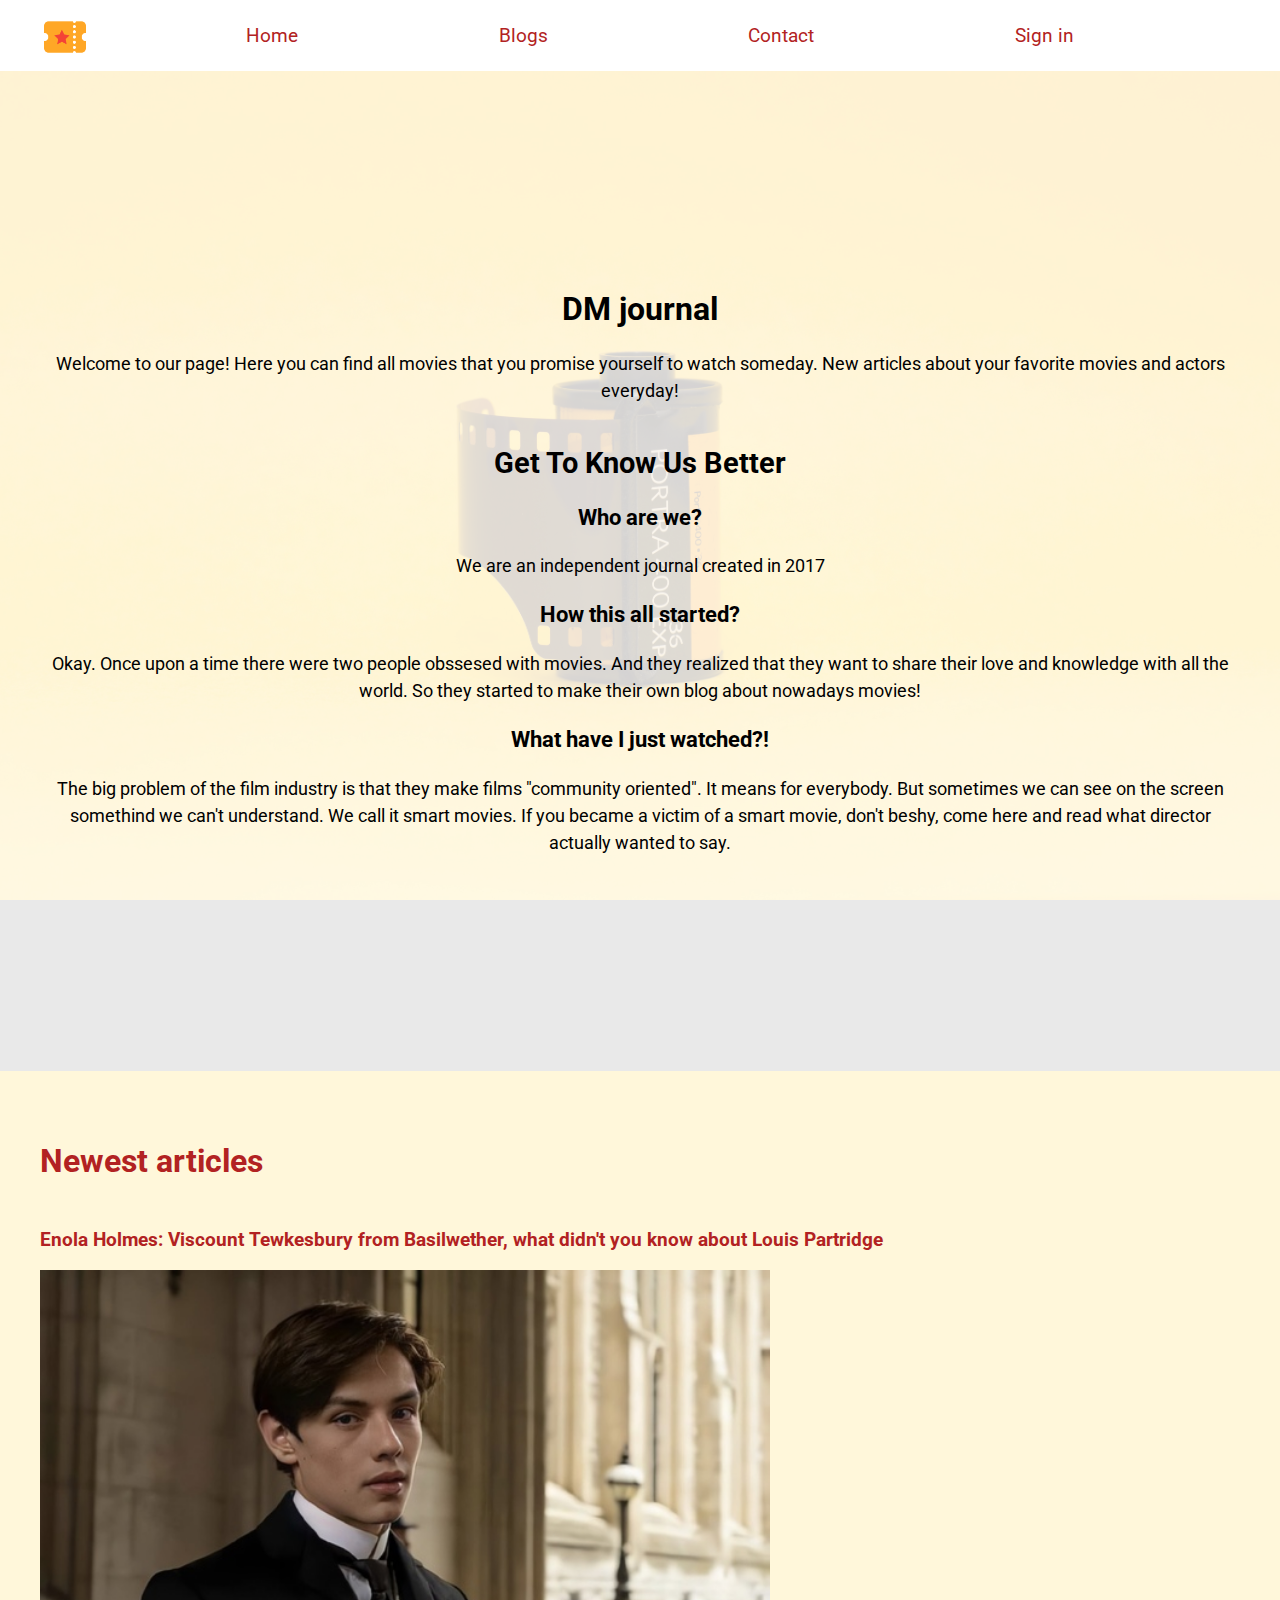
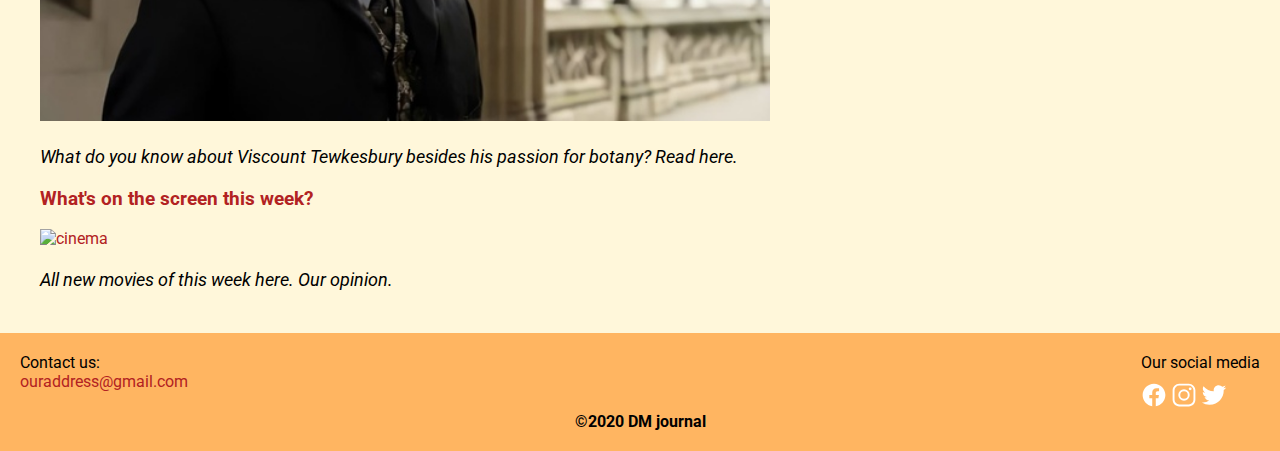
==== commit 3e5fe3d8: "added animation" ====
--- a/index.html
+++ b/index.html
@@ -76,7 +76,7 @@
 
   
   <main>
-    <h2>Newest articles</h2>
+    <h2 class="anim-heading">Newest articles</h2>
     <div class="blogpost">
       <a href="blogpost1.html">
         <h3>Enola Holmes: Viscount Tewkesbury from Basilwether, what didn't you know about Louis Partridge</h3>
@@ -100,14 +100,22 @@
 
 
   <footer>
-    <div class="footer-text" id="contact">Contact us:</div>
-    <a href="mailto:margaryta.panska@gmail.com">ouraddress@gmail.com</a>
 
-    <div class="social-media">
-      <div class="footer-text">Our social media</div>
-      <a href="https://www.facebook.com/"><img src="/images/logo-facebook.svg" alt="facebook"></a>
-      <a href="https://www.instagram.com/"><img src="/images/logo-instagram.svg" alt="instagram"></a>
-      <a href="https://www.twitter.com/"><img src="/images/logo-twitter.svg" alt="twitter"></a>
+    <div class="footer-right-left">
+
+      <div class="contact">
+        <div class="footer-text" id="contact">Contact us:</div>
+        <a href="mailto:margaryta.panska@gmail.com">ouraddress@gmail.com</a>
+      </div>
+
+      <div class="social-media">
+        <div id="soc-media" class="footer-text">Our social media</div>
+          <div class="footer-images">
+            <a href="https://www.facebook.com/"><img src="/images/logo-facebook.svg" alt="facebook"></a>
+            <a href="https://www.instagram.com/"><img src="/images/logo-instagram.svg" alt="instagram"></a>
+            <a href="https://www.twitter.com/"><img src="/images/logo-twitter.svg" alt="twitter"></a>
+          </div>
+      </div>
     </div>
 
     <div id="copyright" class="footer-text"><strong>&copy;2020 DM journal</strong></div>
--- a/styles/style.css
+++ b/styles/style.css
@@ -2,7 +2,16 @@
   font-family: 'Roboto', sans-serif;
   font-size: 1em;
   margin: 0;
-  background-color: #fff6d7;
+  background-color: rgba(255, 246, 214, 0.9);
+}
+
+@media (max-width: 39.9375em) {
+  body {
+    margin: 0;
+    padding: 0;
+    display: flex;
+    flex-direction: column;
+  }
 }
 
 p {
@@ -26,6 +35,21 @@
 
 a:active {
   text-decoration: underline;
+}
+
+.anim-heading {
+  font-size: 32px;
+  transition: all 0.4s;
+  display: inline-block;
+  padding: 4px 24px 4px 0px;
+  color: firebrick;
+  border-radius: 8px;
+}
+
+.anim-heading:hover {
+  padding: 4px 48px;
+  background: #ee9750;
+  color: white;
 }
 
 button {
@@ -37,7 +61,7 @@
 
 button:hover {
   transition: 0.4s ease-in-out;
-  background-color: #ee9750;
+  background-color: rgba(238, 151, 80, 0.5);
   color: white;
 }
 
@@ -45,6 +69,7 @@
   border-width: 2px;
   border-color: firebrick;
   border-style: double;
+  background: radial-gradient(center, yellow, red);
   margin-bottom: 20px;
 }
 
@@ -143,12 +168,16 @@
   position: absolute;
   left: 40px;
   top: 12px;
+  transition: transform .8s ease-in-out;
+}
+
+.logo-home:hover {
+  transform: rotate(180deg);
 }
 
 @media (max-width: 39.9375em) {
   .logo-home {
-    position: static;
-    padding-left: 50%;
+    display: none;
   }
 }
 
@@ -182,6 +211,37 @@
 }
 
 #dropdown-menu:hover ul a:hover {
+  color: white;
+}
+
+footer {
+  background-color: #ffb561;
+  padding: 20px;
+}
+
+footer .footer-right-left {
+  display: flex;
+  justify-content: space-between;
+}
+
+footer #copyright {
+  text-align: center;
+}
+
+footer .social-media .footer-images {
+  margin-top: 10px;
+}
+
+footer .social-media img {
+  width: 26px;
+  transition: all 0.3s ease-in-out 0s;
+}
+
+footer .social-media img:hover {
+  transform: translateY(-0.3125rem);
+}
+
+footer a:hover {
   color: white;
 }
 
@@ -209,6 +269,12 @@
   text-align: center;
 }
 
+@media (max-width: 39.9375em) {
+  .banner__head {
+    margin-top: 0;
+  }
+}
+
 .banner__article {
   text-align: center;
 }
@@ -217,10 +283,88 @@
   font-size: 120%;
 }
 
+#shadow {
+  text-shadow: -4px 4px 6px dimgrey;
+}
+
+#blogpost1 {
+  display: flex;
+  flex-direction: column;
+  align-items: center;
+}
+
+.gradient {
+  padding: 30px;
+  background: radial-gradient(#654ea3, #eaafc8);
+}
+
+#border-img {
+  border: 10px solid transparent;
+  padding: 15px;
+  border-image-source: url("/images/border.png");
+  border-image-slice: 30;
+}
+
+#border-img-repeat {
+  border: 32px solid transparent;
+  padding: 20px;
+  border-image-source: url(/images/border2.png);
+  border-image-slice: 85;
+  border-image-repeat: repeat;
+}
+
+#virus-post .animated1 {
+  position: relative;
+  animation: imgMove1 4s infinite ease-in-out;
+}
+
+#virus-post .animated2 {
+  position: relative;
+  animation: imgMove2 4s infinite ease-in-out;
+}
+
+@keyframes imgMove1 {
+  0% {
+    top: 0px;
+    left: 300px;
+  }
+  50% {
+    top: 150px;
+    left: 300px;
+  }
+  100% {
+    top: 150px;
+    left: -300px;
+  }
+}
+
+@keyframes imgMove2 {
+  0% {
+    top: 0px;
+    left: -300px;
+  }
+  50% {
+    top: -150px;
+    left: -300px;
+  }
+  100% {
+    top: -150px;
+    left: 300px;
+  }
+}
+
+#virus-post .intro {
+  display: flex;
+  flex-direction: column;
+  align-items: center;
+}
+
 #sign-in-body {
-  background-image: url("/images/signin.jpg");
-  background-size: cover;
-  background-repeat: no-repeat;
+  background-image: url("/images/glasses.png"), url("/images/signin.jpg");
+  background-position: top center, center;
+  background-size: 80px, cover;
+  background-origin: border-box, content-box;
+  background-repeat: no-repeat, no-repeat;
 }
 
 #sign-in-body #sign-in-form {
@@ -357,26 +501,11 @@
   display: flex;
   flex-direction: column;
   align-items: center;
+  padding: 50px;
+  box-shadow: 0px 2px 64px #b3b8be;
 }
 
 #additional-body form :not(:first-child) {
   margin-bottom: 40px;
 }
-
-footer {
-  background-color: #ffb561;
-  padding: 20px;
-}
-
-footer #copyright {
-  text-align: center;
-}
-
-footer .social-media img {
-  width: 26px;
-}
-
-footer a:hover {
-  color: white;
-}
 /*# sourceMappingURL=style.css.map */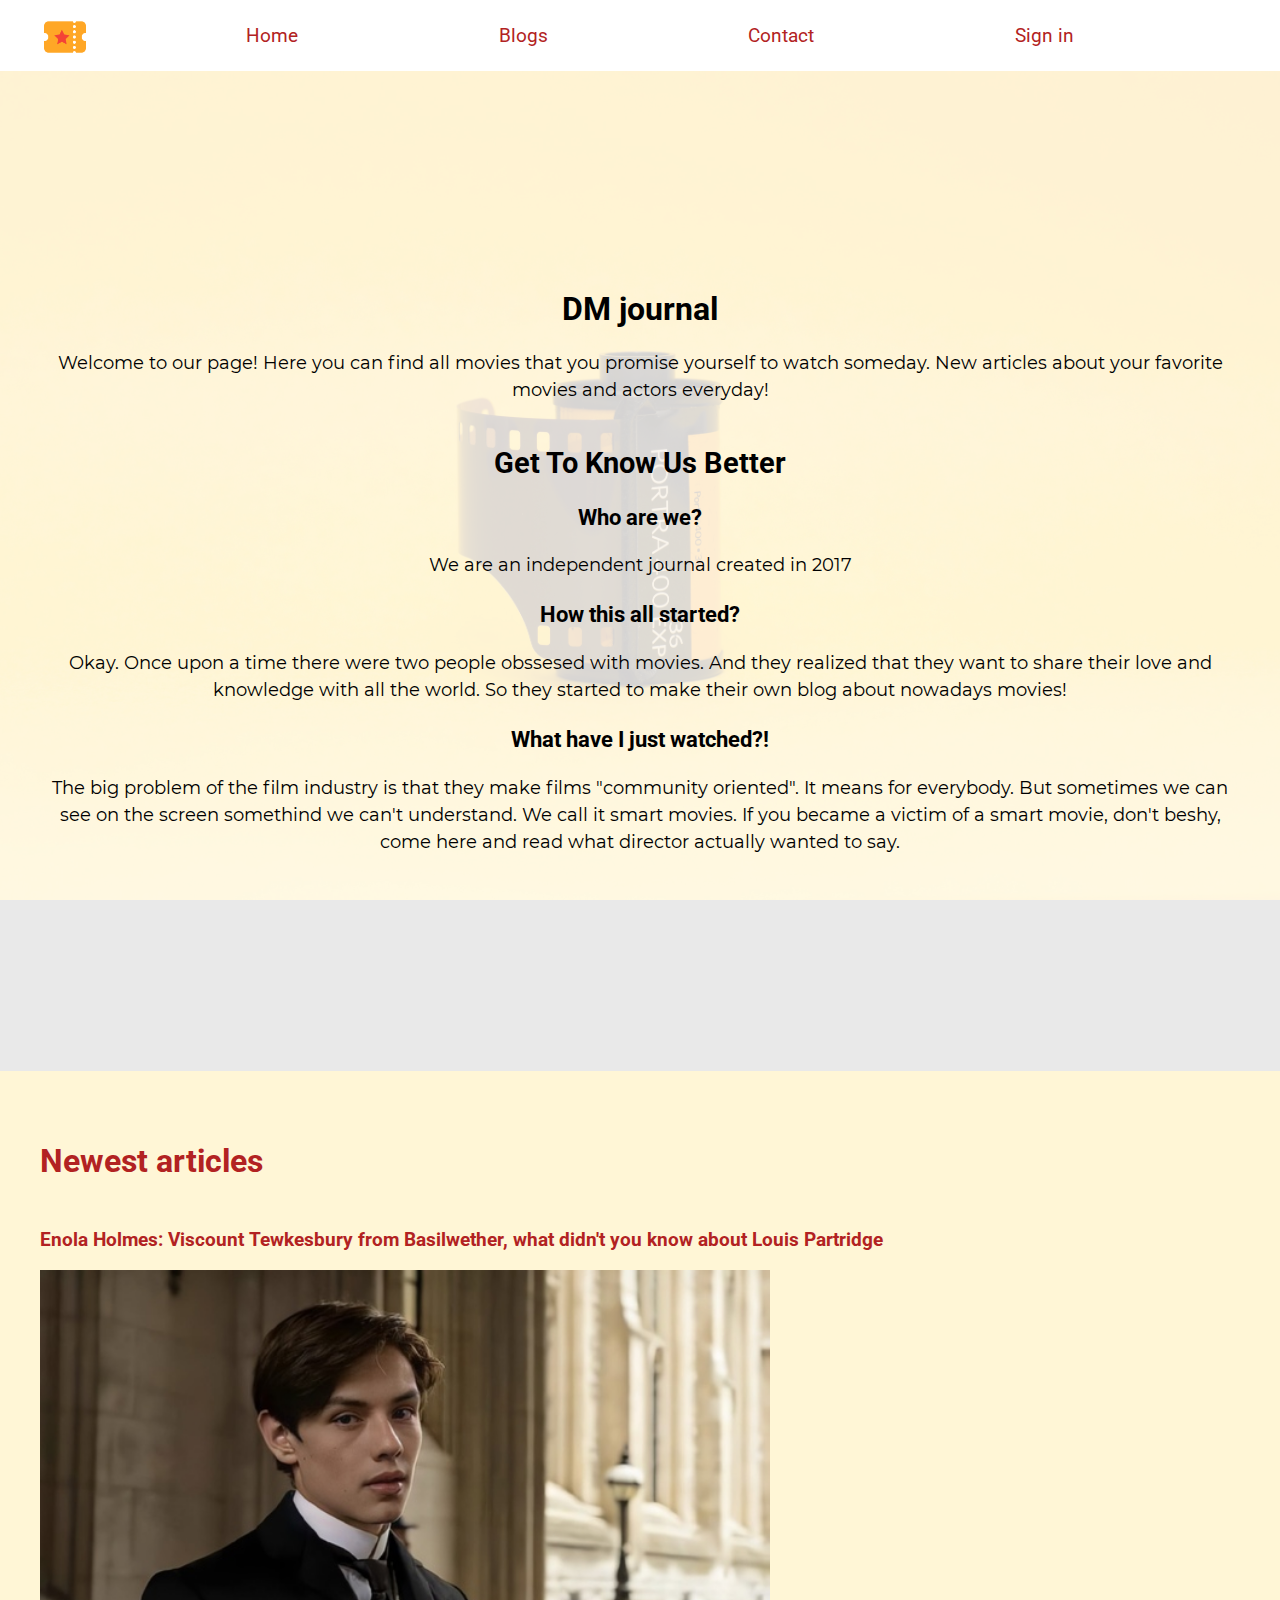
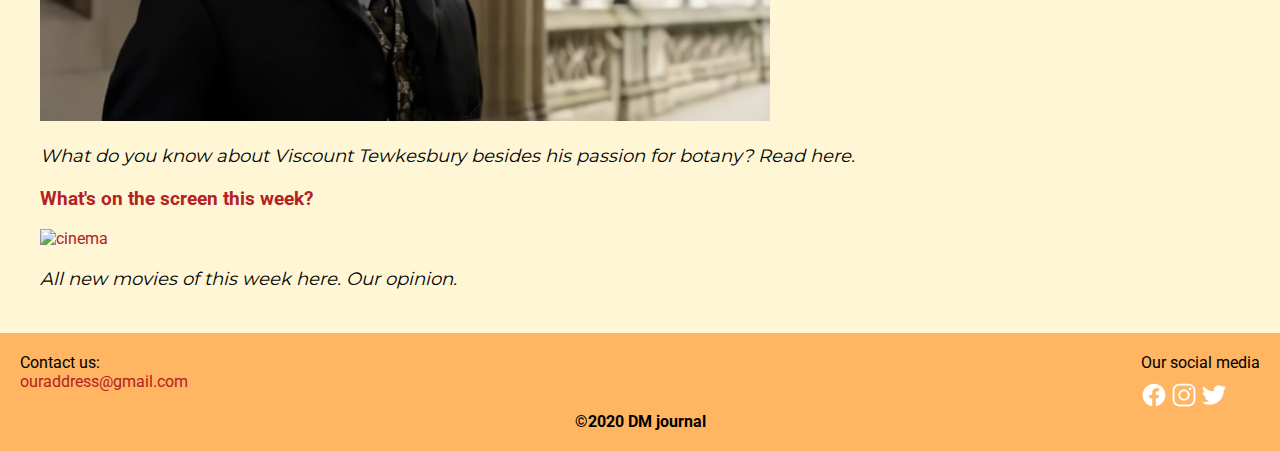
==== commit 8351cff1: "completed lab3" ====
--- a/index.html
+++ b/index.html
@@ -34,7 +34,6 @@
   </nav>
 
   <div class="banner">
-
     <div class="banner__head">
       <h1>DM journal</h1>
       <p>
@@ -75,7 +74,7 @@
   </div>
 
   
-  <main>
+  <main id="home-main">
     <h2 class="anim-heading">Newest articles</h2>
     <div class="blogpost">
       <a href="blogpost1.html">
@@ -100,7 +99,6 @@
 
 
   <footer>
-
     <div class="footer-right-left">
 
       <div class="contact">
--- a/styles/style.css
+++ b/styles/style.css
@@ -2,21 +2,44 @@
   font-family: 'Roboto', sans-serif;
   font-size: 1em;
   margin: 0;
-  background-color: rgba(255, 246, 214, 0.9);
-}
-
-@media (max-width: 39.9375em) {
-  body {
-    margin: 0;
-    padding: 0;
-    display: flex;
-    flex-direction: column;
+  background-color: #fff6d6;
+}
+
+@font-face {
+  font-family: 'Montserrat';
+  font-style: normal;
+  font-weight: 400;
+  src: url("../doc/montserrat-v15-latin-regular.eot");
+  src: local("Montserrat Regular"), local("Montserrat-Regular"), url("../doc/montserrat-v15-latin-regular.eot?#iefix") format("embedded-opentype"), url("../doc/montserrat-v15-latin-regular.woff2") format("woff2"), url("../doc/montserrat-v15-latin-regular.woff") format("woff"), url("../doc/montserrat-v15-latin-regular.ttf") format("truetype"), url("../doc/montserrat-v15-latin-regular.svg#Montserrat") format("svg");
+}
+
+aside {
+  background: linear-gradient(to left, #348f50, #56b4d3);
+  background: -moz-linear-gradient(to left, #348f50, #56b4d3);
+  padding: 10px;
+  width: 250px;
+  float: right;
+  font-variant: small-caps;
+}
+
+img {
+  width: 730px;
+}
+
+@media (max-width: 63.9375em) {
+  img {
+    width: 90%;
   }
 }
 
 p {
   font-size: 18px;
   line-height: 1.5em;
+  font-family: 'Montserrat';
+}
+
+h1, h2, h3, h4, h5, h6 {
+  color: firebrick;
 }
 
 a {
@@ -24,11 +47,12 @@
   color: firebrick;
 }
 
-a:link {
-  color: firebrick;
-}
-
 a:hover {
+  color: #ee9750;
+  transition: 0.4s ease-in-out;
+}
+
+a h3:hover {
   color: #ee9750;
   transition: 0.4s ease-in-out;
 }
@@ -69,7 +93,6 @@
   border-width: 2px;
   border-color: firebrick;
   border-style: double;
-  background: radial-gradient(center, yellow, red);
   margin-bottom: 20px;
 }
 
@@ -108,10 +131,6 @@
   margin: 40px;
 }
 
-.blogpost .blogpost-img img {
-  width: 730px;
-}
-
 .blogpost p {
   font-style: italic;
 }
@@ -168,7 +187,7 @@
   position: absolute;
   left: 40px;
   top: 12px;
-  transition: transform .8s ease-in-out;
+  transition: transform 0.8s ease-in-out;
 }
 
 .logo-home:hover {
@@ -234,7 +253,7 @@
 
 footer .social-media img {
   width: 26px;
-  transition: all 0.3s ease-in-out 0s;
+  transition: 0.3s ease-in-out 0s;
 }
 
 footer .social-media img:hover {
@@ -259,6 +278,10 @@
   padding: 50px;
 }
 
+.banner h1, .banner h2, .banner h3 {
+  color: black;
+}
+
 @media (max-width: 39.9375em) {
   .banner {
     margin-top: 100px;
@@ -283,26 +306,71 @@
   font-size: 120%;
 }
 
-#shadow {
+@media (max-width: 63.9375em) {
+  #home-main {
+    display: flex;
+    flex-direction: column;
+    align-items: center;
+  }
+  #home-main p, #home-main h3 {
+    text-align: center;
+  }
+  #home-main img {
+    width: 90%;
+  }
+}
+
+#blogpost1 {
+  display: flex;
+  flex-direction: column;
+  align-items: center;
+}
+
+#blogpost1 #shadow {
   text-shadow: -4px 4px 6px dimgrey;
 }
 
-#blogpost1 {
-  display: flex;
-  flex-direction: column;
-  align-items: center;
+#blogpost1 #skew-elem {
+  transition: 1s;
+}
+
+#blogpost1 #skew-elem:hover {
+  transform: skew(20deg);
+}
+
+#blogpost1 .column-article {
+  -o-column-count: 3;
+  column-count: 3;
+  -o-column-gap: 30px;
+  column-gap: 30px;
+  -o-column-rule: 2px dashed black;
+  column-rule: 2px  dashed black;
+  column-width: 150px;
+}
+
+@media (max-width: 63.9375em) {
+  #bloglist-main {
+    display: flex;
+    flex-direction: column;
+    align-items: center;
+  }
+  #bloglist-main p, #bloglist-main h3 {
+    text-align: center;
+  }
 }
 
 .gradient {
   padding: 30px;
   background: radial-gradient(#654ea3, #eaafc8);
+  background: -webkit-gradient(radial, to left, color-stop(#654ea3), color-stop(#eaafc8));
+  background: -moz-linear-gradient(#654ea3, #eaafc8);
 }
 
 #border-img {
   border: 10px solid transparent;
   padding: 15px;
   border-image-source: url("/images/border.png");
-  border-image-slice: 30;
+  border-image-slice: 80 30;
 }
 
 #border-img-repeat {
@@ -313,12 +381,14 @@
   border-image-repeat: repeat;
 }
 
-#virus-post .animated1 {
+#camera-post .animated1 {
+  width: 70px;
   position: relative;
   animation: imgMove1 4s infinite ease-in-out;
 }
 
-#virus-post .animated2 {
+#camera-post .animated2 {
+  width: 70px;
   position: relative;
   animation: imgMove2 4s infinite ease-in-out;
 }
@@ -353,10 +423,120 @@
   }
 }
 
-#virus-post .intro {
-  display: flex;
-  flex-direction: column;
-  align-items: center;
+#camera-post .intro {
+  display: flex;
+  flex-direction: column;
+  align-items: center;
+}
+
+#melting-img {
+  position: relative;
+  margin: 0 auto;
+}
+
+#melting-img .top {
+  position: absolute;
+}
+
+#melting-img img {
+  left: 0;
+  transition: opacity 2s ease-in-out;
+}
+
+#melting-img img.top:hover {
+  opacity: 0;
+}
+
+.flexible-box {
+  display: -webkit-box;
+  display: box;
+  box-orient: horizontal;
+  margin-left: 100px;
+}
+
+.flexible-box p {
+  overflow: hidden;
+}
+
+.flexible-box > .box-item {
+  border-radius: 10px;
+  border: 2px solid white;
+  width: 200px;
+  margin: 10px -10px 10px 0px;
+  padding: 20px 20px 20px 20px;
+}
+
+.box-item img {
+  width: 250px;
+}
+
+.flexible-box > .box-item:nth-child(4) {
+  background-color: #ee9750;
+  width: 300px;
+}
+
+.flexible-box > .box-item {
+  background-color: #ee9750;
+}
+
+.flexible-box > .box-item:hover {
+  width: 400px;
+  color: white;
+  font-weight: bold;
+}
+
+.flexible-box > .box-item:nth-child(1):hover {
+  background-color: royalblue;
+}
+
+.flexible-box > .box-item:nth-child(1):hover img {
+  width: 400px;
+}
+
+.flexible-box > .box-item:nth-child(2):hover {
+  background-color: crimson;
+}
+
+.flexible-box > .box-item:nth-child(2):hover img {
+  width: 400px;
+}
+
+.flexible-box > .box-item:nth-child(3):hover {
+  background-color: royalblue;
+}
+
+.flexible-box > .box-item:nth-child(3):hover img {
+  width: 400px;
+}
+
+.flexible-box > .box-item:nth-child(4):hover {
+  background-color: crimson;
+}
+
+.flexible-box > .box-item:nth-child(4):hover img {
+  width: 300px;
+}
+
+@media handheld and (max-width: 480px), screen and (max-device-width: 480px), screen and (max-width: 480px) {
+  .column-article {
+    column-count: 1;
+  }
+}
+
+@media only screen and (min-width: 481px) and (max-width: 1024px) {
+  .column-article {
+    column-count: 2;
+    column-gap: 20px;
+    column-rule: 1px outset black;
+  }
+}
+
+@media only screen and (min-width: 1025px) {
+  .column-article {
+    column-count: 3;
+    column-gap: 30px;
+    column-rule: 1px outset black;
+  }
 }
 
 #sign-in-body {
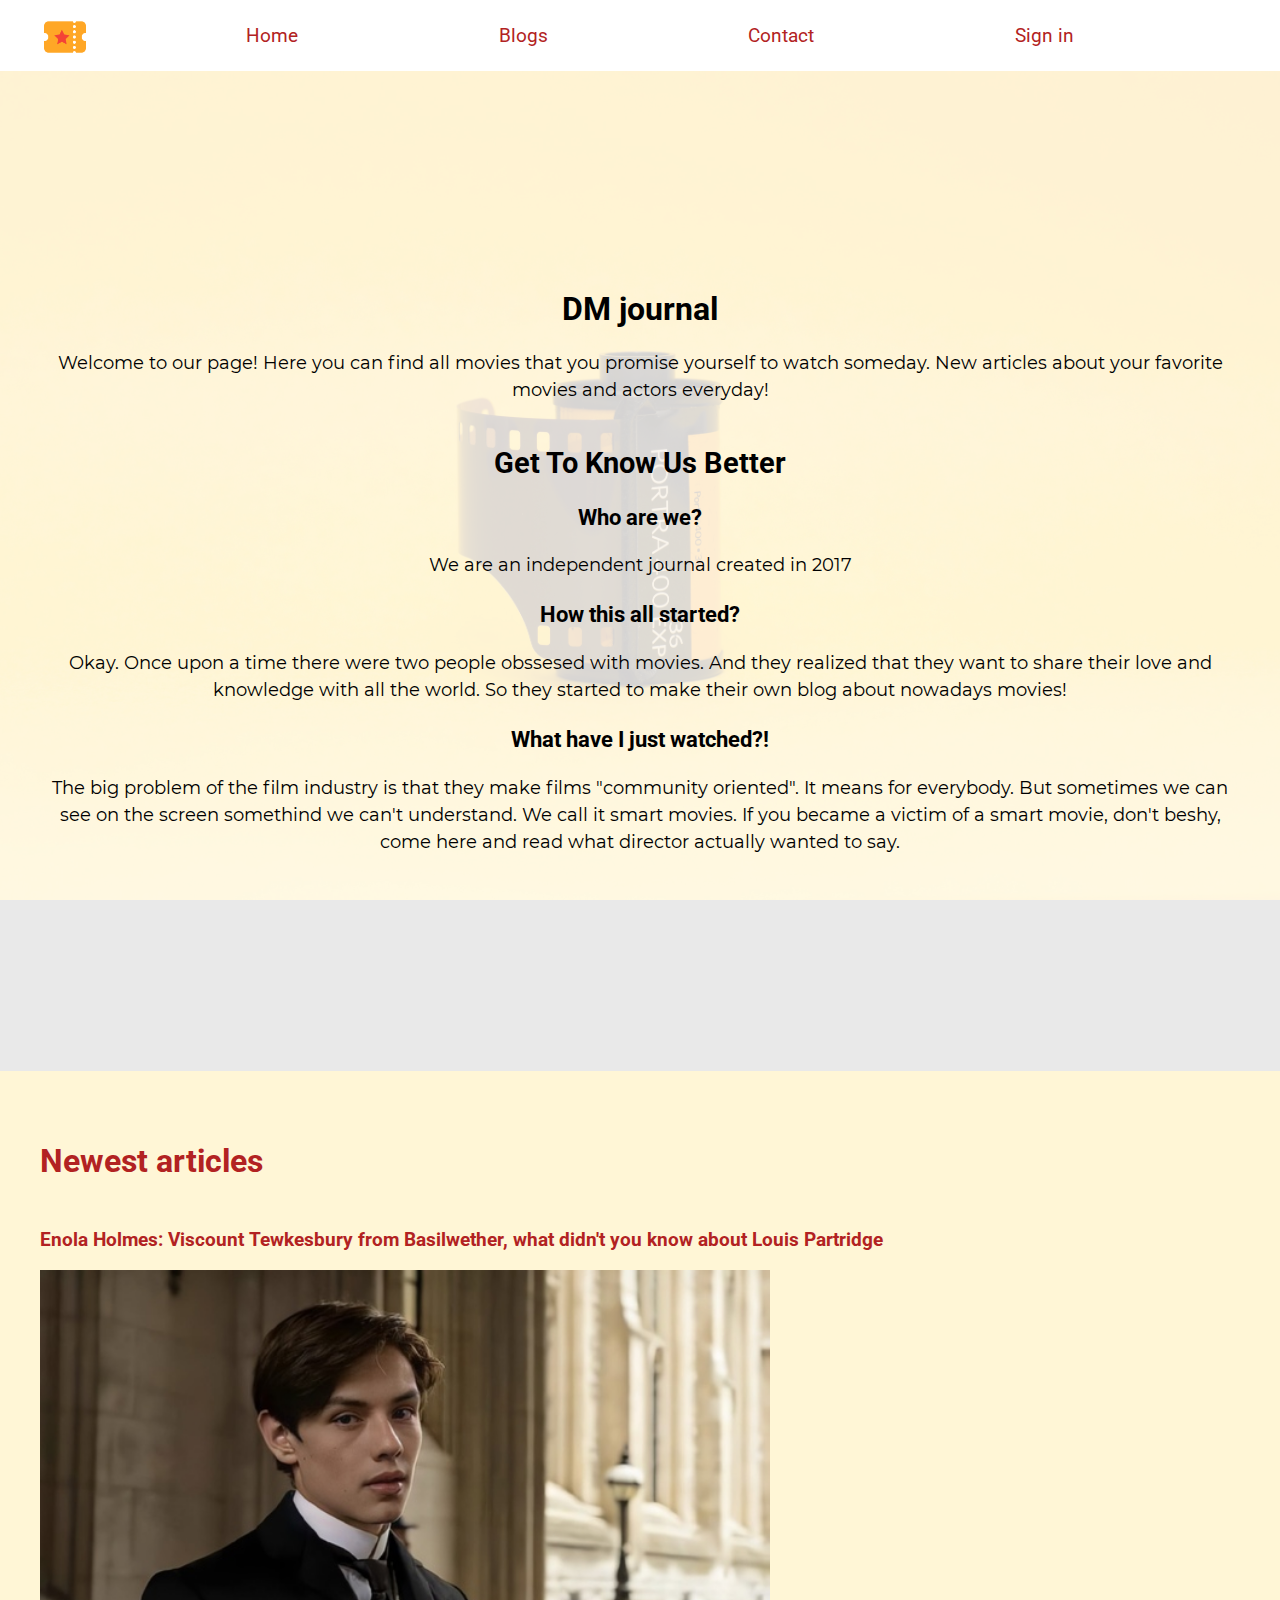
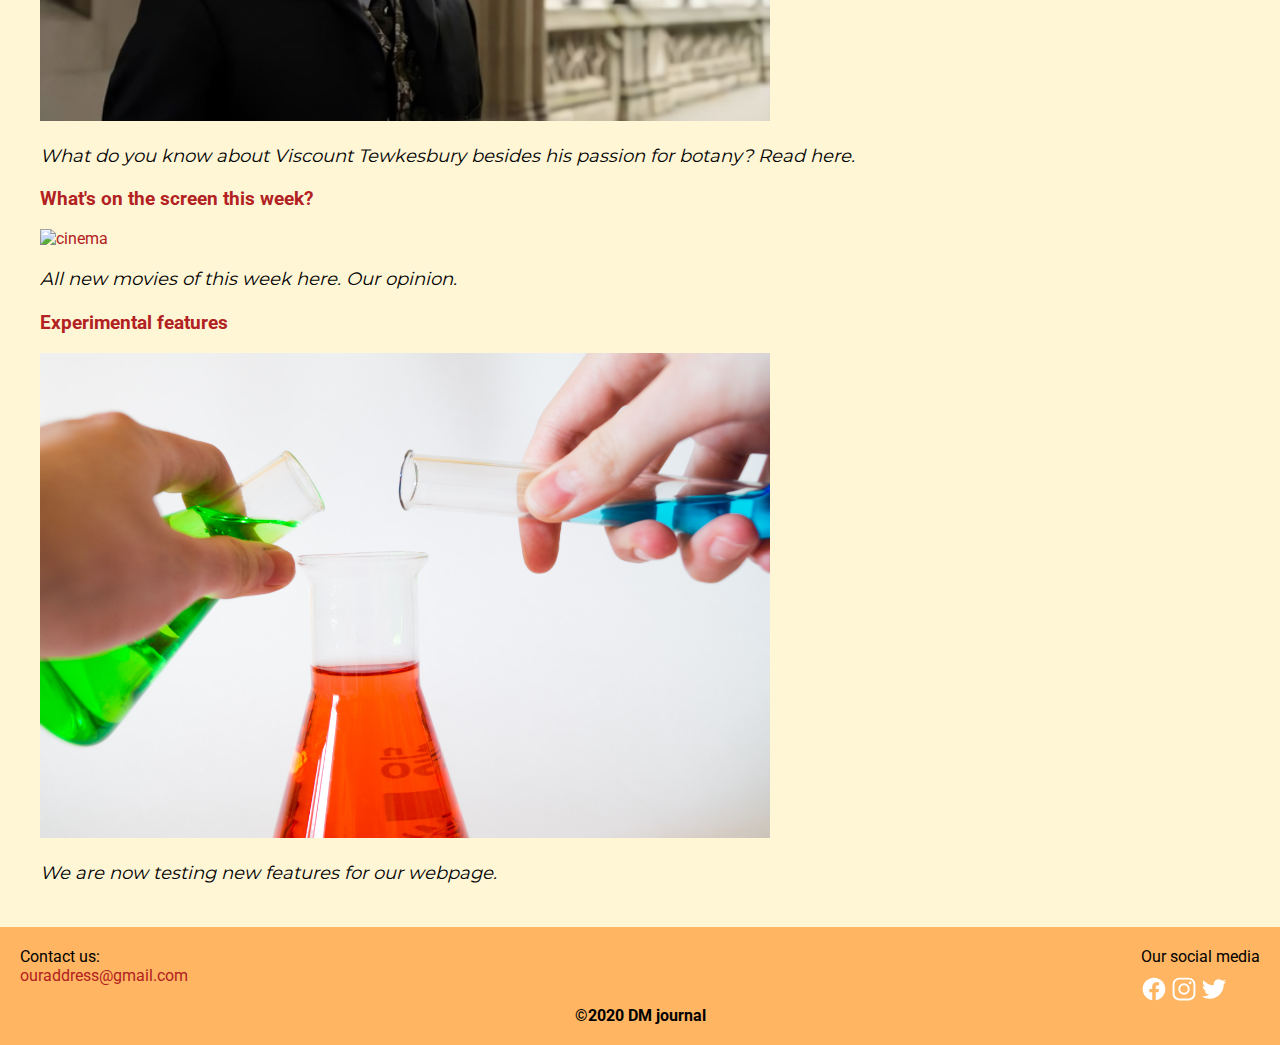
==== commit 96ccccdd: "task 1,2,3,5 complete" ====
--- a/index.html
+++ b/index.html
@@ -95,6 +95,16 @@
       </div>
       <p>All new movies of this week here. Our opinion.</p>
     </div> 
+
+    <div class="blogpost">
+      <a href="experimental.html">
+        <h3>Experimental features</h3>
+      </a>
+      <div class="blogpost-img">
+        <a href="experimental.html"><img src="/images/features.jpg" alt="science"></a>
+      </div>
+      <p>We are now testing new features for our webpage.</p>
+    </div>
   </main> 
 
 
--- a/styles/style.css
+++ b/styles/style.css
@@ -3,6 +3,10 @@
   font-size: 1em;
   margin: 0;
   background-color: #fff6d6;
+}
+
+.error-text {
+  color: red;
 }
 
 @font-face {
@@ -526,7 +530,7 @@
 @media only screen and (min-width: 481px) and (max-width: 1024px) {
   .column-article {
     column-count: 2;
-    column-gap: 20px;
+    column-gap: 30px;
     column-rule: 1px outset black;
   }
 }
@@ -666,6 +670,27 @@
   background-color: #ee9750;
 }
 
+#sign-up input[type='text'] {
+  width: 500px;
+}
+
+#sign-up input[type='password'] {
+  width: 500px;
+}
+
+#sign-up input[type='email'] {
+  width: 500px;
+}
+
+#sign-up input[type='tel'] {
+  width: 500px;
+}
+
+#helpText {
+  margin-bottom: 20px;
+  text-align: center;
+}
+
 #additional-body {
   background: #e9e9e9 url("/images/additional.jpg");
   background-size: cover;
